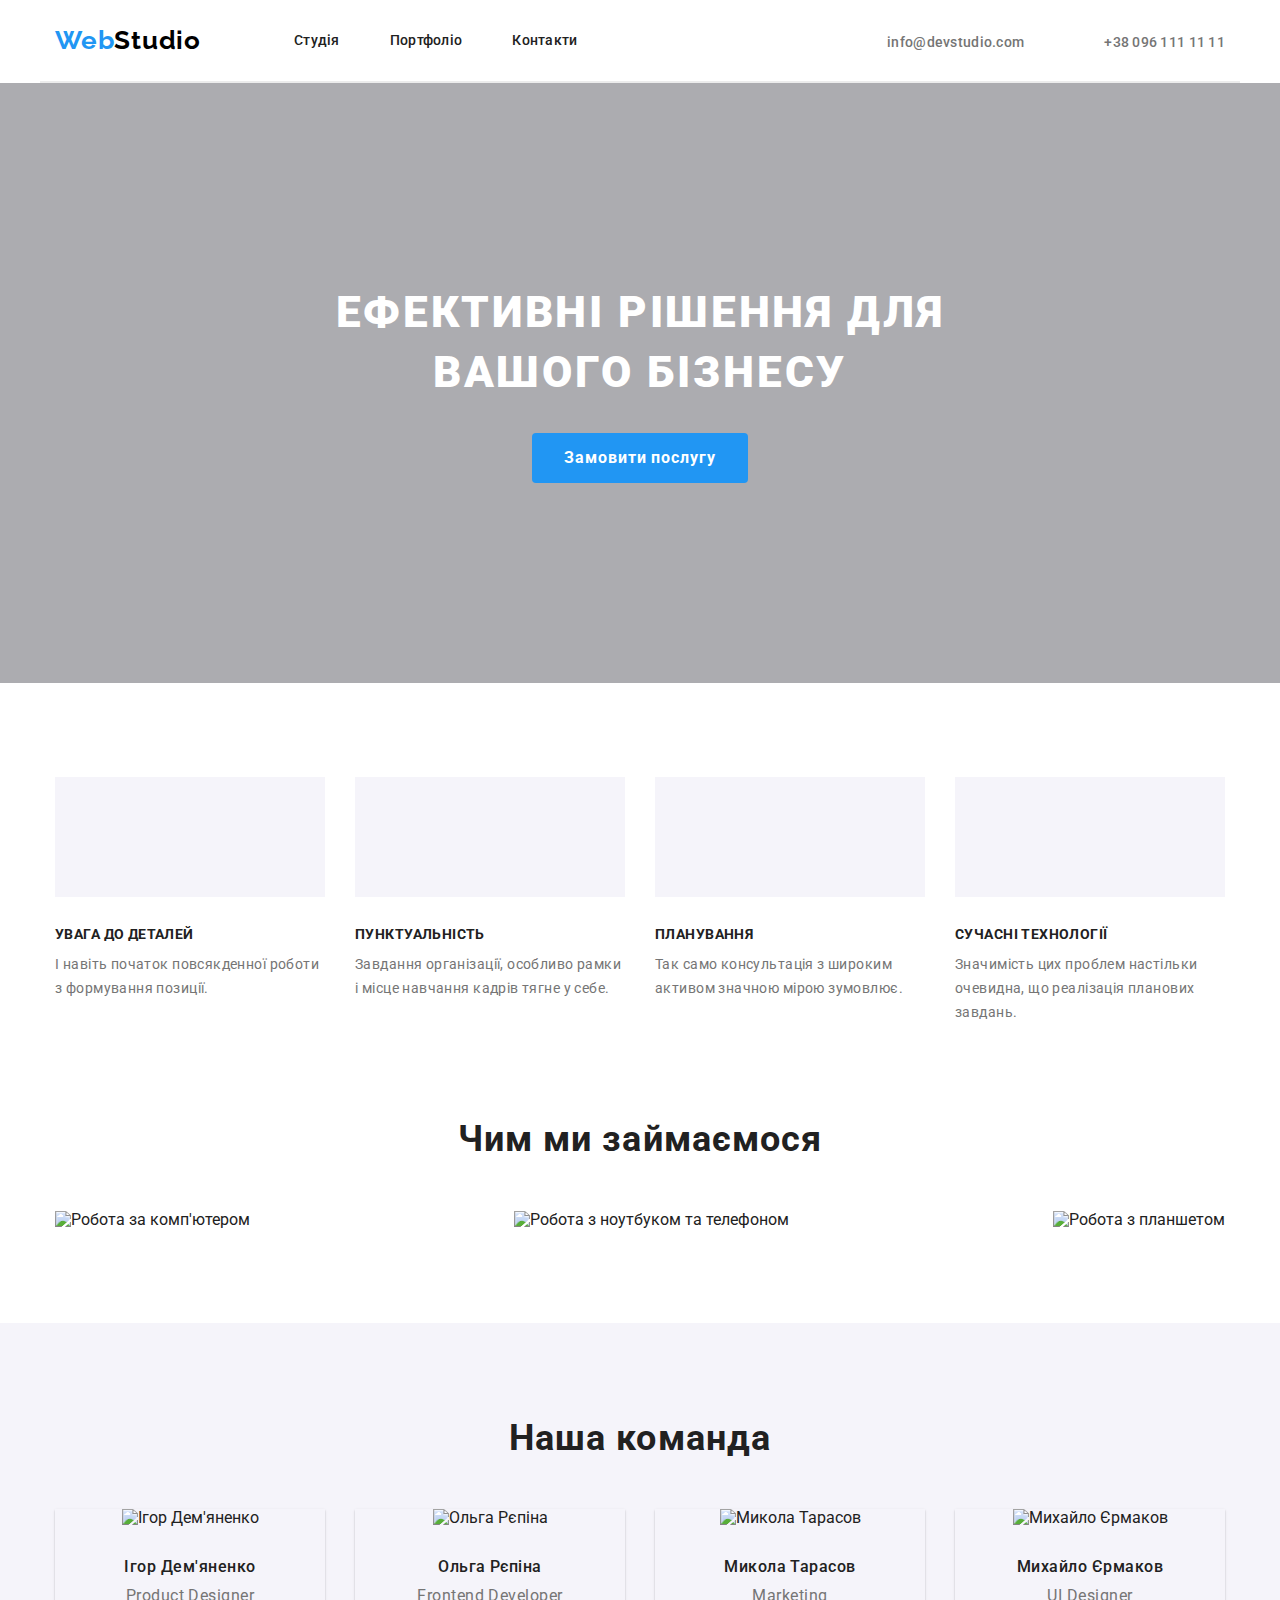
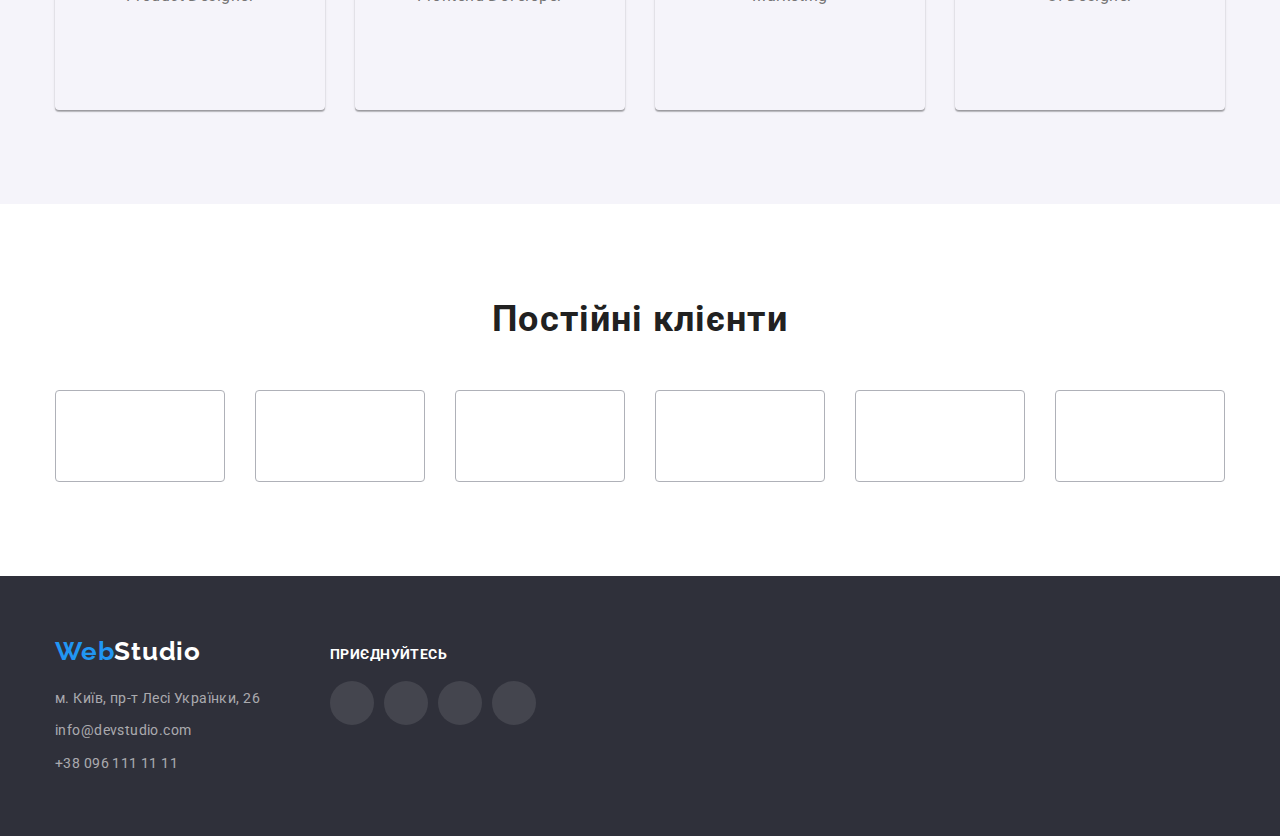
==== index.html @ 94118d5a "Робота з svg графікою" ====
<!DOCTYPE html>
<html lang="uk">
  <head>
    <meta charset="UTF-8" />
    <meta http-equiv="X-UA-Compatible" content="IE=edge" />
    <meta name="viewport" content="width=device-width, initial-scale=1.0" />
    <title>Document</title>
    <link
      href="https://fonts.googleapis.com/css2?family=Raleway:wght@700&family=Roboto:wght@400;500;700;900&display=swap"
      rel="stylesheet"
    />
    <link
      rel="stylesheet"
      href="https://cdnjs.cloudflare.com/ajax/libs/modern-normalize/1.1.0/modern-normalize.min.css"
    />
    <link rel="stylesheet" href="./css/styles.css" />
  </head>
  <body>
    <header class="header">
      <div class="container main-nav">

        <!-- Назва компанії.Перехід на головну сторінку сайту -->
        <a href="./index.html" class="logo">Web<span class="black">Studio</span></a>

        <!-- Перехід на інші сторінки сайту -->
        <nav class="site-nav">
          <ul class="navigation">
            <li class="page"><a href="#" class="link">Студія</a></li>
            <li class="page"><a href="./portfolio.html" class="link">Портфоліо</a></li>
            <li class="page"><a href="#" class="link">Контакти</a></li>
          </ul>
        </nav>

        <!-- Перехід на сторінки сайту з формою для листування та з'єднання скайпом -->
        <ul class="contact">
          <li class="data">
            <a href="mailto:info@devstudio.com" class="contact-link">
              <svg class="icon" width="16" height="12"><use href="./images/icons2.svg#icon-envelope"></use></svg>info@devstudio.com</a>
          </li>
          <li class="data">
            <a href="tel:+380961111111" class="contact-link">
            <svg class="icon" width="10" height="16"><use href="./images/icons2.svg#icon-smartphone"></use></svg>+38 096 111 11 11</a>
          </li>
        </ul>
      </div>
    </header>

    <!-- Унікальний контент сторінки -->
    <main>
      <!-- Банер-->
      <section class="section banner">
        <div class="container">
          <h1 class="banner-text">
            Ефективні рішення для <br />
            вашого бізнесу
          </h1>
          <!-- Форма замовлення на сторінці без переходу на іншу-->
          <button type="button" class="order">Замовити послугу</button>
        </div>
      </section>
      
      <!--Переваги.Заголовок не відображається -->
      <section class="section">
        <div class="container">
          <h2 class="block-title">Переваги</h2>
          <ul class="list">
            <li class="card">
              <div class="box">
                <svg class="icon" width="70" height="70">
                <use href="./images/icons2.svg#icon-antenna-1">

              </use></svg></div>
              <h3 class="advantage">УВАГА ДО ДЕТАЛЕЙ</h3>
              <p class="text">І навіть початок повсякденної роботи з формування позиції.</p>
            </li>
            <li class="card">
              <div class="box">
                <svg class="icon" width="70" height="70">
                <use href="./images/icons2.svg#icon-clock-1">

              </use></svg></div>
              <h3 class="advantage">ПУНКТУАЛЬНІСТЬ</h3>
              <p class="text">
                Завдання організації, особливо рамки і місце навчання кадрів тягне у себе.
              </p>
            </li>
            <li class="card">
              <div class="box">
                <svg class="icon" width="70" height="70">
                <use href="./images/icons2.svg#icon-diagram-1">

              </use></svg></div>
              <h3 class="advantage">ПЛАНУВАННЯ</h3>
              <p class="text">Так само консультація з широким активом значною мірою зумовлює.</p>
            </li>
            <li class="card">
              <div class="box">
                <svg class="icon" width="70" height="70">
                <use href="./images/icons2.svg#icon-astronaut-1">

              </use></svg></div>
              <h3 class="advantage">СУЧАСНІ ТЕХНОЛОГІЇ</h3>
              <p class="text">
                Значимість цих проблем настільки очевидна, що реалізація планових завдань.
              </p>
            </li>
          </ul>
                    <!--Сфера діяльності-->
          <h2 class="text-title">Чим ми займаємося</h2>
          <ul class="proces">
            <li class="photo">
              <img src="./images/imga.jpg" alt="Робота за комп'ютером" width="370" height="294" />
            </li>
            <li class="photo">
              <img
                src="./images/imgb.jpg"
                alt="Робота з ноутбуком та телефоном"
                width="370"
                height="294"
              />
            </li>
            <li class="photo">
              <img src="./images/imgc.jpg" alt="Робота з планшетом" width="370" height="294" />
            </li>
          </ul>
        </div>
      </section>

      <!-- Наша команда -->
            <section class="section team-board">
        <div class="container">
          <h2 class="text-title">Наша команда</h2>
          <ul class="team-card">
            <li class="file">
              <img
                class="team-photo"
                src="./images/imgd.jpg"
                alt="Ігор Дем'яненко"
                width="270"
                height="260"
              />
              <h3 class="name">Ігор Дем'яненко</h3>
              <p class="career" lang="en">Product Designer</p>
              <ul class="social">
                <li><a class="item-link" href="#" target="_blank" rel="noopener noreferrer"><svg class="link" width="20" height="20"><use href="./images/icons2.svg#icon-instagram"></use>

                </svg> </a></li>
                <li><a class="item-link" href="#" target="_blank" rel="noopener noreferrer"><svg class="link" width="20" height="20"><use href="./images/icons2.svg#icon-twitter"></use>

                </svg> </a></li>
                <li><a class="item-link" href="#" target="_blank" rel="noopener noreferrer"><svg class="link" width="20" height="20"><use href="./images/icons2.svg#icon-facebook"></use>

                </svg> </a></li>
                <li><a class="item-link" href="#" target="_blank" rel="noopener noreferrer"><svg class="link" width="20" height="20"><use href="./images/icons2.svg#icon-linkedin-1"></use>

                </svg> </a></li>
              </ul>
            </li>

            <li class="file">
              <img
                class="team-photo"
                src="./images/imge.jpg"
                alt="Ольга Рєпіна"
                width="270"
                height="260"
              />
              <h3 class="name">Ольга Рєпіна</h3>
              <p class="career" lang="en">Frontend Developer</p>
              <ul class="social">
                <li><a class="item-link" href="#" target="_blank" rel="noopener noreferrer"><svg class="link" width="20" height="20"><use href="./images/icons2.svg#icon-instagram"></use>

                </svg> </a></li>
                <li><a class="item-link" href="#" target="_blank" rel="noopener noreferrer"><svg class="link" width="20" height="20"><use href="./images/icons2.svg#icon-twitter"></use>

                </svg> </a></li>
                <li><a class="item-link" href="#" target="_blank" rel="noopener noreferrer"><svg class="link" width="20" height="20"><use href="./images/icons2.svg#icon-facebook"></use>

                </svg> </a></li>
                <li><a class="item-link" href="#" target="_blank" rel="noopener noreferrer"><svg class="link" width="20" height="20"><use href="./images/icons2.svg#icon-linkedin-1"></use>

                </svg> </a></li>
              </ul>
            </li>

            <li class="file">
              <img
                class="team-photo"
                src="./images/imgf.jpg"
                alt="Микола Тарасов"
                width="270"
                height="260"
              />
              <h3 class="name">Микола Тарасов</h3>
              <p class="career" lang="en">Marketing</p>
              <ul class="social">
                <li><a class="item-link" href="#" target="_blank" rel="noopener noreferrer"><svg class="link" width="20" height="20"><use href="./images/icons2.svg#icon-instagram"></use>

                </svg> </a></li>
                <li><a class="item-link" href="#" target="_blank" rel="noopener noreferrer"><svg class="link" width="20" height="20"><use href="./images/icons2.svg#icon-twitter"></use>

                </svg> </a></li>
                <li><a class="item-link" href="#" target="_blank" rel="noopener noreferrer"><svg class="link" width="20" height="20"><use href="./images/icons2.svg#icon-facebook"></use>

                </svg> </a></li>
                <li><a class="item-link" href="#" target="_blank" rel="noopener noreferrer"><svg class="link" width="20" height="20"><use href="./images/icons2.svg#icon-linkedin-1"></use>

                </svg> </a></li>
              </ul>
            </li>

            <li class="file">
              <img
                class="team-photo"
                src="./images/imgj.jpg"
                alt="Михайло Єрмаков"
                width="270"
                height="260"
              />
              <h3 class="name">Михайло Єрмаков</h3>
              <p class="career" lang="en">UI Designer</p>
              <ul class="social">
                <li><a class="item-link" href="#" target="_blank" rel="noopener noreferrer"><svg class="link" width="20" height="20"><use href="./images/icons2.svg#icon-instagram"></use>

                </svg> </a></li>
                <li><a class="item-link" href="#" target="_blank" rel="noopener noreferrer"><svg class="link" width="20" height="20"><use href="./images/icons2.svg#icon-twitter"></use>

                </svg> </a></li>
                <li><a class="item-link" href="#" target="_blank" rel="noopener noreferrer"><svg class="link" width="20" height="20"><use href="./images/icons2.svg#icon-facebook"></use>

                </svg> </a></li>
                <li><a class="item-link" href="#" target="_blank" rel="noopener noreferrer"><svg class="link" width="20" height="20"><use href="./images/icons2.svg#icon-linkedin-1"></use>

                </svg> </a></li>
              </ul>
            </li>
          </ul>
        </div>
      </section>

        
          <!-- Логотипи компаній постійних клієнтів -->
          <section class="section">
            <div class="container">
          <h2 class="text-title">Постійні клієнти</h2>
          <ul class="clients">
            <li><a class="logo-link" href="#"><svg class="" width="106" height="60"><use href="./images/icons2.svg#icon-group-1"></use></svg></a></li>
            <li><a class="logo-link" href="#"><svg class="" width="106" height="60"><use href="./images/icons2.svg#icon-group-2"></use></svg></a></li>
            <li><a class="logo-link" href="#"><svg class="" width="106" height="60"><use href="./images/icons2.svg#icon-group-3"></use></svg></a></li>
            <li><a class="logo-link" href="#"><svg class="" width="106" height="60"><use href="./images/icons2.svg#icon-group-4"></use></svg></a></li>
            <li><a class="logo-link" href="#"><svg class="" width="106" height="60"><use href="./images/icons2.svg#icon-group-5"></use></svg></a></li>
            <li><a class="logo-link" href="#"><svg class="" width="106" height="60"><use href="./images/icons2.svg#icon-group-6"></use></svg></a></li>
          </ul>
        </div>
      </section>
      
          </main>

    <!-- Контакти -->
    <footer class="footer">
      <div class="container info">
        <div class="box-v2">
        <a href="./index.html" class="logo">Web<span class="white">Studio</span></a>
        <address>
          <ul class="address">
            <li class="point">
              <a
                href="https://www.google.com/maps/d/viewer?mid=10uSM3H-mIU3GznYo2szRIEphczw&hl=en_US&ll=50.42732700000001%2C30.538092&z=17"
                target="_blank"
                rel="noopener noreferrer"
                class="link-contacts"
                >м. Київ, пр-т Лесі Українки, 26</a
              >
            </li>
            <li class="point">
              <a href="mailto:info@devstudio.com " class="link-contacts">info@devstudio.com</a>
            </li>
            <li class="point">
              <a href="tel:+380961111111" class="link-contacts">+38 096 111 11 11</a>
                         </li>
          </ul>
        </address>
      </div>
        <div class="box-v3">
          <h4 class="social-text">приєднуйтесь</h4>
          <ul class="social-footer">
            <li><a class="item-link" href="#" target="_blank" rel="noopener noreferrer"><svg class="link" width="20" height="20"><use href="./images/icons2.svg#icon-instagram"></use>

            </svg> </a></li>
            <li><a class="item-link" href="#" target="_blank" rel="noopener noreferrer"><svg class="link" width="20" height="20"><use href="./images/icons2.svg#icon-twitter"></use>

            </svg> </a></li>
            <li><a class="item-link" href="#" target="_blank" rel="noopener noreferrer"><svg class="link" width="20" height="20"><use href="./images/icons2.svg#icon-facebook"></use>

            </svg> </a></li>
            <li><a class="item-link" href="#" target="_blank" rel="noopener noreferrer"><svg class="link" width="20" height="20"><use href="./images/icons2.svg#icon-linkedin-1"></use>

            </svg> </a></li>
          </ul>
        </div>
      </div>
    </footer>
  </body>
</html>
---- css/styles.css ----
:root {
  --primary-text-color: #212121;
  --secondary-text-color: #757575;
  --white-text-color: #ffffff;
  --accent-text-color: #2196f3;
  --main-background-color: #ffffff;
  --dark-background-color: #2f303a;
  --secondary-background-color: #f5f4fa;
  --borde-line-color: #ececec;
  --icon-color: #757575;
}
body {
  margin: 0 auto;
  color: var(--primary-text-color);
  background-color: var(--main-background-color);
  font-family: Roboto, sans-serif;
}
ul {
  list-style-type: none;
}
a {
  text-decoration: none;
}
h1,
h2,
h3,
ul,
p {
  margin: 0;
  padding: 0;
}
.section {
  padding-top: 94px;
  padding-bottom: 94px;
}
.container {
  max-width: 1200px;
  width: 100%;
  padding-right: 15px;
  padding-left: 15px;
  margin: 0 auto;
}
/*Header*/
.header {
  background-color: var(--main-background-color);
}
.main-nav {
  display: flex;
  align-items: center;
  border-bottom: 2px solid var(--borde-line-color);
}
/* Logo */
.logo {
  font-family: 'Raleway';
  font-style: normal;
  font-weight: 700;
  font-size: 26px;
  line-height: 1.19;
  letter-spacing: 0.03em;
  text-decoration: none;
  color: var(--accent-text-color);
}
.main-nav .logo {
  padding: 25px 93px 25px 0;
}
.logo .black {
  color: #000000;
}
/* Site-nav */
.navigation {
  display: flex;
  justify-content: center;
}
.navigation .link {
  font-weight: 500;
  font-size: 14px;
  line-height: 1.14;
  letter-spacing: 0.02em;
  color: var(--primary-text-color);
}
.contact .contact-link {
  font-weight: 500;
  font-size: 14px;
  line-height: 1.14;
  letter-spacing: 0.02em;
  color: var(--secondary-text-color);
}
.navigation .page:not(:last-child),
.contact .data:not(:last-child) {
  margin-right: 50px;
}
.site-nav .link:hover,
.site-nav .link:focus,
.contact-link:hover,
.contact-link:focus {
  color: var(--accent-text-color);
}
/*  Перехід на сторінки сайту з формою для листування та з'єднання скайпом*/
.contact {
  display: flex;
  margin-left: auto;
  justify-content: center;
  align-items: center;
}
.contact-link {
  display: flex;
  align-items: flex-end;
}
.data .icon {
  margin: 0;
  width: 20px;
  height: 20px;
  margin-right: 10px;
  fill: var(--icon-color);
}
.data .icon:hover,
.data .icon:focus {
  fill: var(--accent-text-color);
}
/* Банер */
.banner {
  padding: 200px 0px;
  align-content: center;
  background-color: var(--dark-background-color);
  background-image: url(../images/overlay.jpg);
  background-color: rgba(47, 48, 58, 0.4);
  background-image: linear-gradient(to right, rgba(255, 0, 0, 0, 5), rgba(0, 0, 255, 0, 5));
}
.banner-text {
  margin-bottom: 30px;
  color: var(--white-text-color);
  font-weight: 900;
  font-size: 44px;
  line-height: 1.36;
  text-align: center;
  letter-spacing: 0.06em;
  text-transform: uppercase;
}
/* Кнопка замовлення */
.banner .order {
  justify-content: center;
  border-radius: 4px;
  width: 216px;
  margin: 0 auto;
  padding: 10px 0;
  display: block;
  text-align: center;
  font-weight: 700;
  font-size: 16px;
  line-height: 1.88;
  letter-spacing: 0.06em;
  border: none;
  color: var(--white-text-color);
  background-color: var(--accent-text-color);
  /* box-shadow: 0px 4px 4px rgba(0, 0, 0, 0.15); */
}

/* Секція переваг */

/* Ховаємо заголовок */
.block-title {
  display: none;
}
/* Для зоголовків одного типу сторінки */
.text-title {
  margin-bottom: 50px;
  color: var(--primary-text-color);
  font-weight: 700;
  font-size: 36px;
  line-height: 1.17;
  text-align: center;
  letter-spacing: 0.03em;
}
.proces {
  display: flex;
  justify-content: space-between;
}
.list {
  display: flex;
  justify-content: space-between;
  margin-bottom: 94px;
}
.list .card {
  min-width: 270px;
  margin-right: 30px;
  text-align: start;
}
.list .card:last-child {
  margin-right: 0;
}
.proces .photo {
  margin-right: 30px;
}
.proces .photo:last-child {
  margin-right: 0;
}
.card .box {
  display: flex;
  width: 270px;
  height: 120px;
  margin-bottom: 30px;
  background-color: var(--secondary-background-color);
  background-size: contain;
  justify-content: center;
  align-items: center;
}
.advantage {
  margin-top: 0;
  margin-bottom: 10px;
  color: var(--primary-text-color);
  font-weight: 700;
  font-size: 14px;
  line-height: 1.14;
  letter-spacing: 0.03em;
}
.text {
  margin-top: 0;
  font-size: 14px;
  line-height: 1.71;
  letter-spacing: 0.03em;
  color: var(--secondary-text-color);
}
/* Секція команди */
.team-board {
  background-color: var(--secondary-background-color);
}
.team-card {
  display: flex;
  justify-content: space-between;
  gap: 30px;
}
.team-card .file {
  max-width: 270px;
  text-align: center;
  box-shadow: 0px 1px 3px rgba(0, 0, 0, 0.12), 0px 1px 1px rgba(0, 0, 0, 0.14),
    0px 2px 1px rgba(0, 0, 0, 0.2);
  border-radius: 0px 0px 4px 4px;
}
.name {
  margin-bottom: 10px;
  color: var(--primary-text-color);
  font-weight: 500;
  font-size: 16px;
  line-height: 1.19;
  letter-spacing: 0.03em;
}
.career {
  margin-top: 0;
  margin-bottom: 30px;
  color: var(--secondary-text-color);
  font-weight: 400;
  font-size: 16px;
  line-height: 1.19;
  letter-spacing: 0.03em;
}
.team-photo {
  margin-bottom: 30px;
}
/* Іконки-посилання соціальних мереж */
.social {
  display: flex;
  justify-content: center;
  align-items: center;
  margin-right: 32px;
  margin-bottom: 30px;
  margin-left: 32px;
  width: 206px;
  height: 44px;
  gap: 10px;
}
.social .item-link {
  display: flex;
  align-items: center;
  justify-content: center;
  width: 44px;
  height: 44px;
  border-radius: 50%;
  fill: var(--icon-color);
}
.social .item-link:hover,
.social .item-link:focus {
  fill: var(--main-background-color);
  background-color: var(--accent-text-color);
}
/* Логотипи компаній постійних клієнтів  */
.clients {
  display: flex;
  justify-content: space-between;
  gap: 30px;
  flex-wrap: wrap;
}
.clients .logo-link {
  display: flex;
  align-items: center;
  justify-content: center;
  width: 170px;
  height: 92px;
  left: 1015px;
  top: 2490px;
  fill: var(--icon-color);
  border: 1px solid #afb1b8;
  border-radius: 4px;
}
.clients .logo-link:hover,
.clients .logo-link:focus {
  fill: var(--accent-text-color);
}

/* Сторінка Портфоліо */
/* Ховаємо заголовок */
.block {
  display: none;
}
/* Блок сортувальних кнопок */
.btn {
  display: flex;
  justify-content: center;
}
.btn .sort {
  margin-right: 8px;
}
.btn .sort:last-child {
  margin-right: 0px;
}
.btn button {
  padding: 6px 22px;
  border-radius: 4px;
  border-style: none;
  margin-right: 8px;
  margin-bottom: 50px;
  font-weight: 500;
  font-size: 16px;
  line-height: 1.63;
  letter-spacing: 0.03em;
  border: none;
  color: var(--title-text-color);
  background-color: var(--secondary-background-color);
}
.btn button:hover,
.btn button:focus {
  color: var(--white-text-color);
  background-color: var(--accent-text-color);
}
/* Реалізовані проекти компанії */
.projects {
  display: flex;
  flex-wrap: wrap;
  justify-content: center;
}
.projects .example {
  width: 370px;
  margin-right: 30px;
  margin-bottom: 30px;
  text-align: left;
  background: var(--main-background-color);
  border: 1px solid #eeeeee;
}
.projects .example:hover {
  box-shadow: 0px 1px 1px rgba(0, 0, 0, 0.12), 0px 4px 4px rgba(0, 0, 0, 0.06),
    1px 4px 6px rgba(0, 0, 0, 0.16);
}
.projects .example:nth-child(3n) {
  margin-right: 0px;
}
.projects .example:nth-last-child(-n + 3) {
  margin-bottom: 0px;
}
.projects-title {
  margin-top: 0;
  margin-bottom: 4px;
  padding-left: 24px;
  color: var(--primary-text-color);
  font-weight: 700;
  font-size: 18px;
  line-height: 2;
  letter-spacing: 0.06em;
}
.projects-text {
  margin-bottom: 20px;
  padding-left: 24px;
  font-size: 16px;
  line-height: 1.88;
  letter-spacing: 0.03em;
  color: var(--secondary-text-color);
}
.projects .link:hover,
.projects .link:focus {
  color: var(--accent-text-color);
}

/* Footer */
.footer {
  display: flex;
  align-items: center;
  margin-right: auto;
  padding-top: 60px;
  padding-bottom: 60px;
  background-color: var(--dark-background-color);
}
.footer .info {
  display: flex;
  margin-right: auto;
  gap: 70px;
}
.footer .logo {
  display: block;
  margin-bottom: 20px;
}
.white {
  color: var(--white-text-color);
}
.address .point {
  margin-bottom: 9px;
}
.address .point:last-child {
  margin-bottom: 0px;
}
.link-contacts {
  display: block;
  font-size: 14px;
  line-height: 1.71;
  letter-spacing: 0.03em;
  text-decoration: none;
  font-style: normal;
  color: rgba(255, 255, 255, 0.6);
}
.adress .link:hover,
.adress .link:focus,
.link-contacts:hover,
.link-contacts:focus {
  color: var(--accent-text-color);
}

.box-v3 {
  display: block;
  padding-top: 11px;
}
.social-footer {
  display: flex;
  justify-content: center;
  align-items: flex-end;
  gap: 10px;
}
.social-text {
  margin-top: 0;
  margin-right: 0;
  /* margin-bottom: ; */
  font-weight: 700;
  font-size: 14px;
  line-height: 1.14;
  letter-spacing: 0.03em;
  text-transform: uppercase;
  color: var(--main-background-color);
}
.social-footer .item-link {
  display: flex;
  align-items: center;
  justify-content: center;
  width: 44px;
  height: 44px;
  border-radius: 50%;
  fill: var(--white-text-color);
  background: rgba(255, 255, 255, 0.1);
}
.social-footer .item-link:hover,
.social-footer .item-link:focus {
  fill: var(--main-background-color);
  background-color: var(--accent-text-color);
}

/* Кольорова гама */
/*Основний колір тексту #212121*/
/*Вторинний колір тексту #757575 */
/*Cвітлий колір тексту #FFFFFF */
/* Колір лого #2196F3,#000000*/
/* Колір кнопок #F5F4FA/
/* Колір акценту #2196F3 /
/* Колір сторінки #FFFFFF*/
/* Колір банеру та футеру #2F303A/
/* Колір секції команди #F5F4FA;/
/* Колір контактів футеру rgba(255, 255, 255, 0.6); */
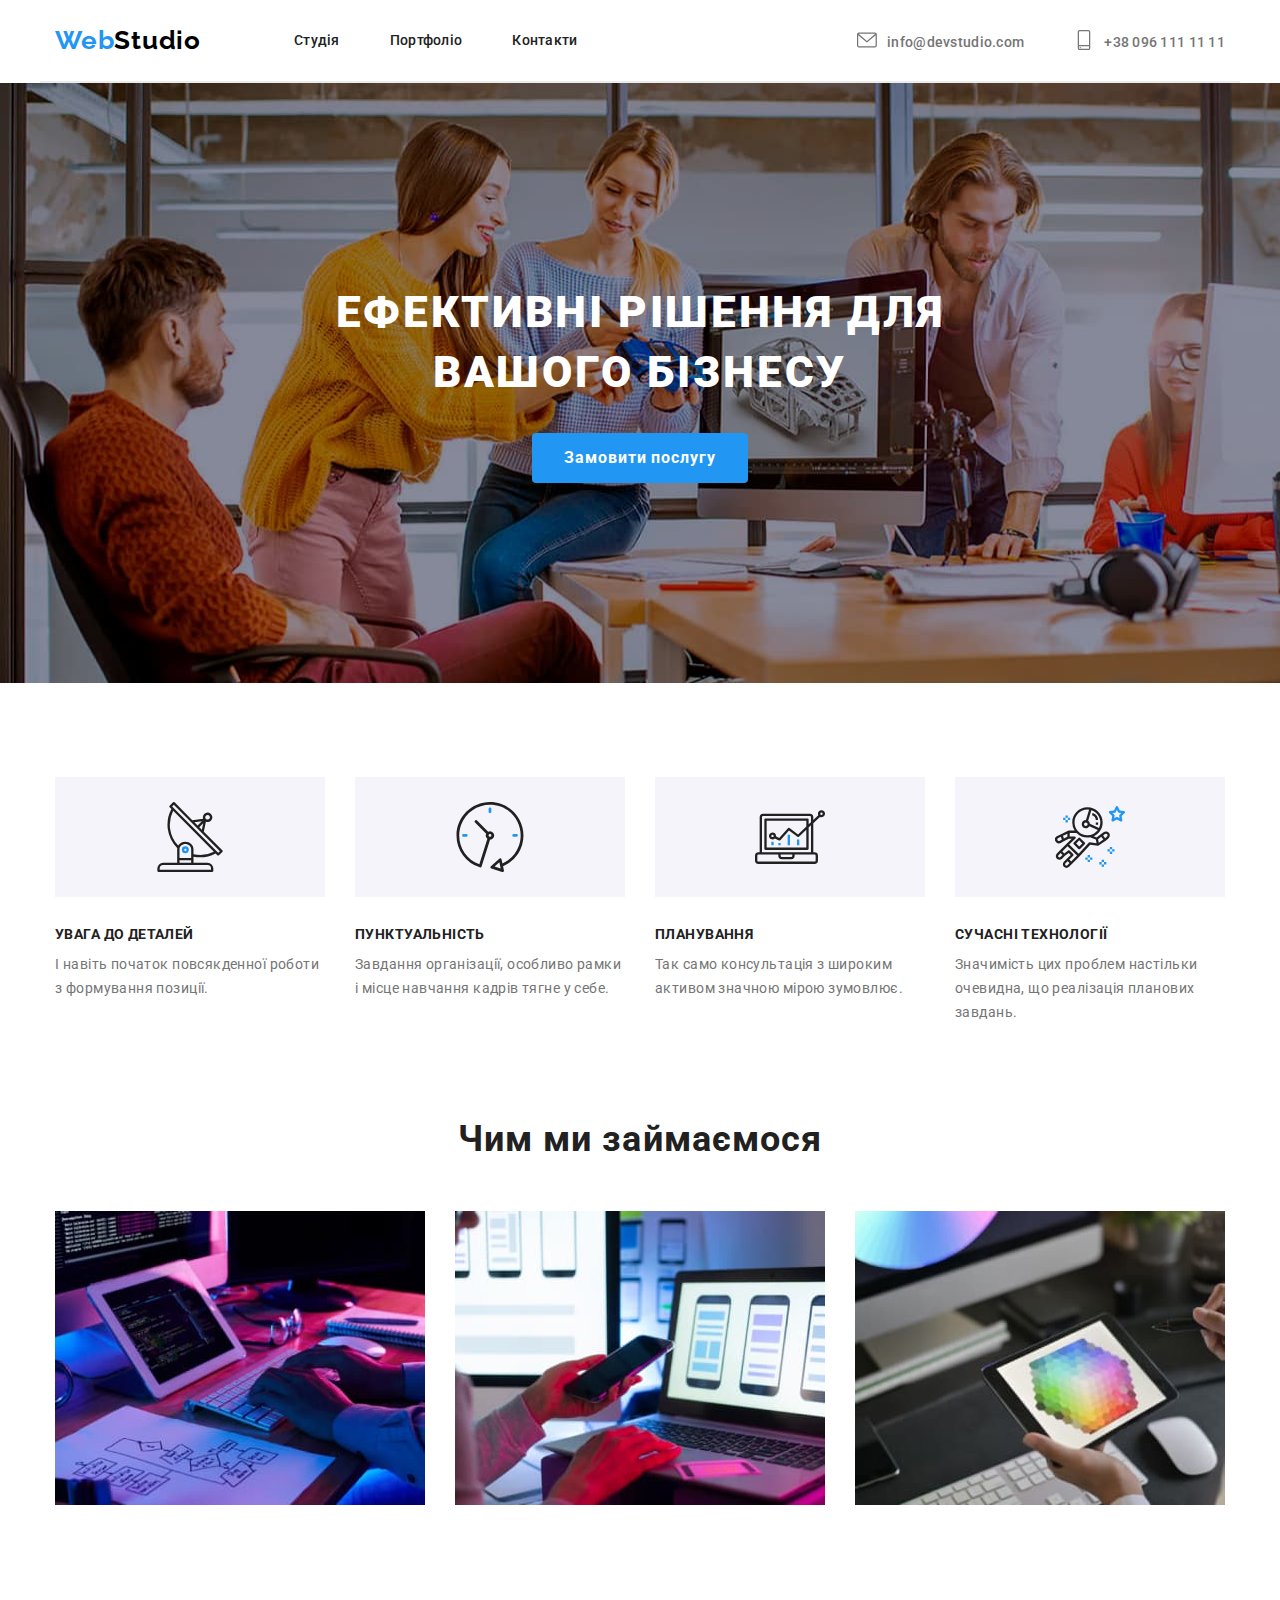
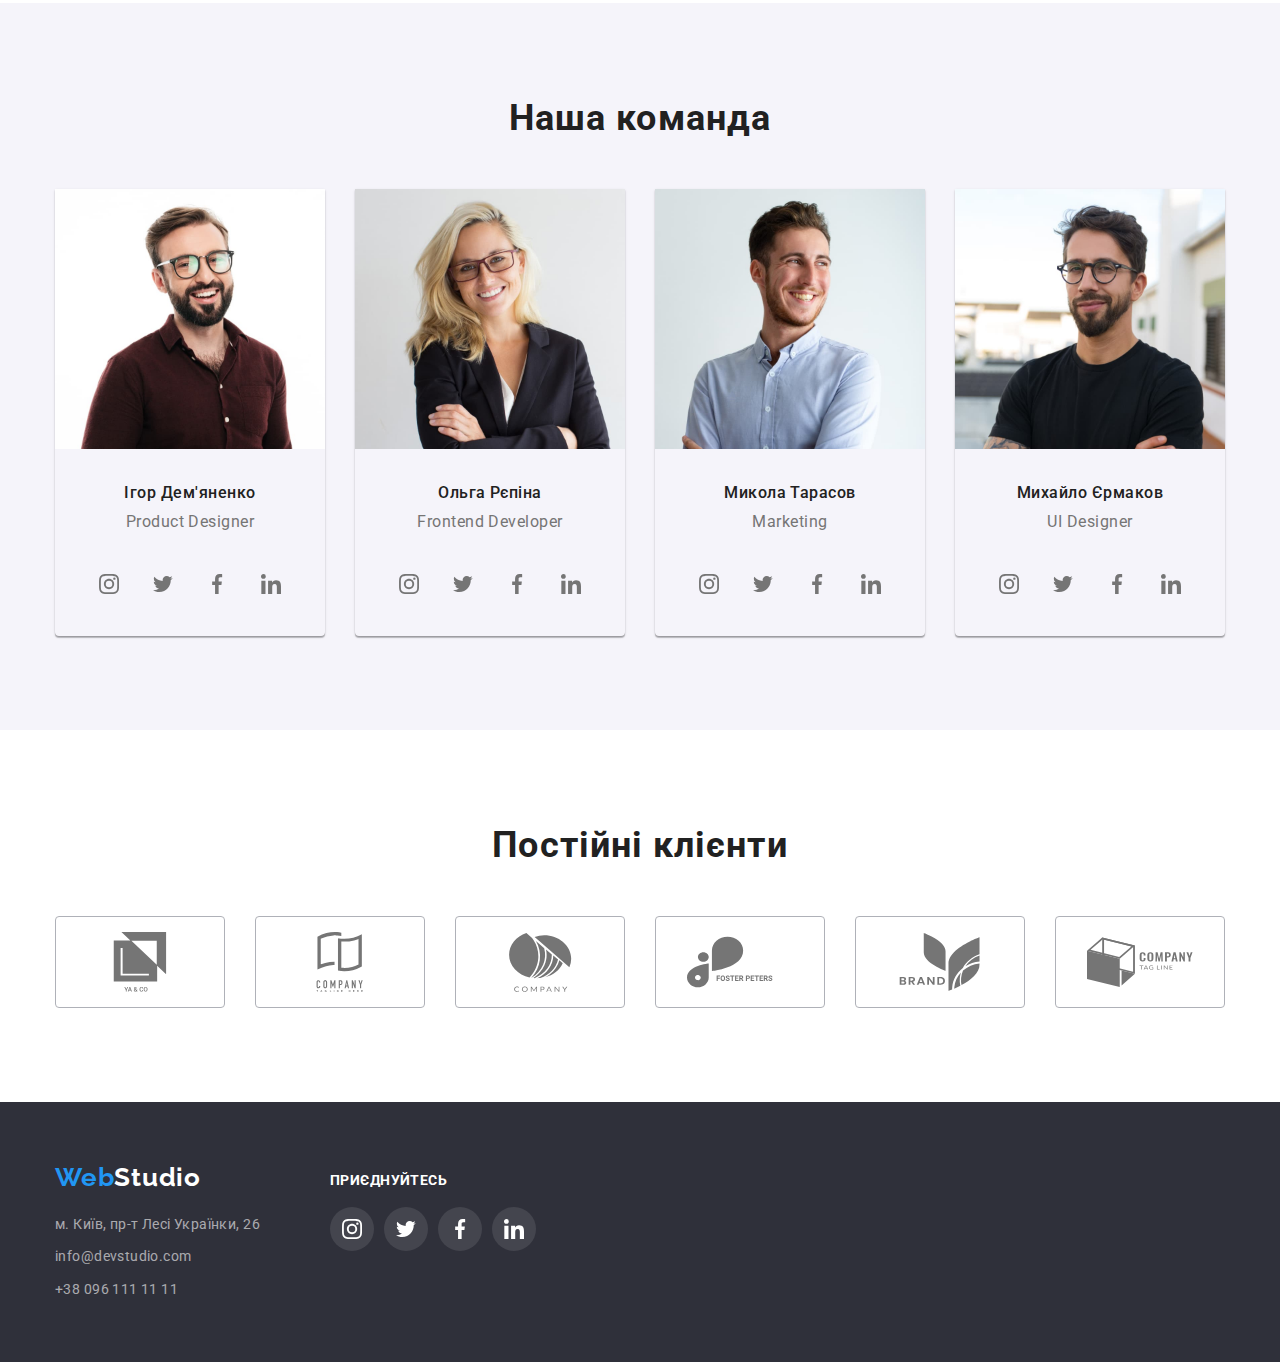
==== commit 6245df3f: "Закінчення проекту" ====
--- a/index.html
+++ b/index.html
@@ -18,10 +18,8 @@
   <body>
     <header class="header">
       <div class="container main-nav">
-
         <!-- Назва компанії.Перехід на головну сторінку сайту -->
         <a href="./index.html" class="logo">Web<span class="black">Studio</span></a>
-
         <!-- Перехід на інші сторінки сайту -->
         <nav class="site-nav">
           <ul class="navigation">
@@ -30,7 +28,6 @@
             <li class="page"><a href="#" class="link">Контакти</a></li>
           </ul>
         </nav>
-
         <!-- Перехід на сторінки сайту з формою для листування та з'єднання скайпом -->
         <ul class="contact">
           <li class="data">
@@ -141,6 +138,7 @@
               />
               <h3 class="name">Ігор Дем'яненко</h3>
               <p class="career" lang="en">Product Designer</p>
+              <!-- Посилання на соціальні мережи -->
               <ul class="social">
                 <li><a class="item-link" href="#" target="_blank" rel="noopener noreferrer"><svg class="link" width="20" height="20"><use href="./images/icons2.svg#icon-instagram"></use>
 
@@ -167,6 +165,7 @@
               />
               <h3 class="name">Ольга Рєпіна</h3>
               <p class="career" lang="en">Frontend Developer</p>
+              <!-- Посилання на соціальні мережи -->
               <ul class="social">
                 <li><a class="item-link" href="#" target="_blank" rel="noopener noreferrer"><svg class="link" width="20" height="20"><use href="./images/icons2.svg#icon-instagram"></use>
 
@@ -193,6 +192,7 @@
               />
               <h3 class="name">Микола Тарасов</h3>
               <p class="career" lang="en">Marketing</p>
+              <!-- Посилання на соціальні мережи -->
               <ul class="social">
                 <li><a class="item-link" href="#" target="_blank" rel="noopener noreferrer"><svg class="link" width="20" height="20"><use href="./images/icons2.svg#icon-instagram"></use>
 
@@ -219,6 +219,7 @@
               />
               <h3 class="name">Михайло Єрмаков</h3>
               <p class="career" lang="en">UI Designer</p>
+              <!-- Посилання на соціальні мережи -->
               <ul class="social">
                 <li><a class="item-link" href="#" target="_blank" rel="noopener noreferrer"><svg class="link" width="20" height="20"><use href="./images/icons2.svg#icon-instagram"></use>
 
@@ -238,8 +239,7 @@
         </div>
       </section>
 
-        
-          <!-- Логотипи компаній постійних клієнтів -->
+                  <!-- Логотипи компаній постійних клієнтів -->
           <section class="section">
             <div class="container">
           <h2 class="text-title">Постійні клієнти</h2>
@@ -283,6 +283,7 @@
       </div>
         <div class="box-v3">
           <h4 class="social-text">приєднуйтесь</h4>
+          <!-- Посилання на соціальні мережи -->
           <ul class="social-footer">
             <li><a class="item-link" href="#" target="_blank" rel="noopener noreferrer"><svg class="link" width="20" height="20"><use href="./images/icons2.svg#icon-instagram"></use>
 
--- a/css/styles.css
+++ b/css/styles.css
@@ -124,7 +124,7 @@
   background-color: var(--dark-background-color);
   background-image: url(../images/overlay.jpg);
   background-color: rgba(47, 48, 58, 0.4);
-  background-image: linear-gradient(to right, rgba(255, 0, 0, 0, 5), rgba(0, 0, 255, 0, 5));
+  /* background-image: linear-gradient(to right, rgba(0, 0, 255, 0.2), rgba(0, 0, 255, 0.2)); */
 }
 .banner-text {
   margin-bottom: 30px;
@@ -256,7 +256,7 @@
 .team-photo {
   margin-bottom: 30px;
 }
-/* Іконки-посилання соціальних мереж */
+/* <!-- Посилання на соціальні мережи --> */
 .social {
   display: flex;
   justify-content: center;
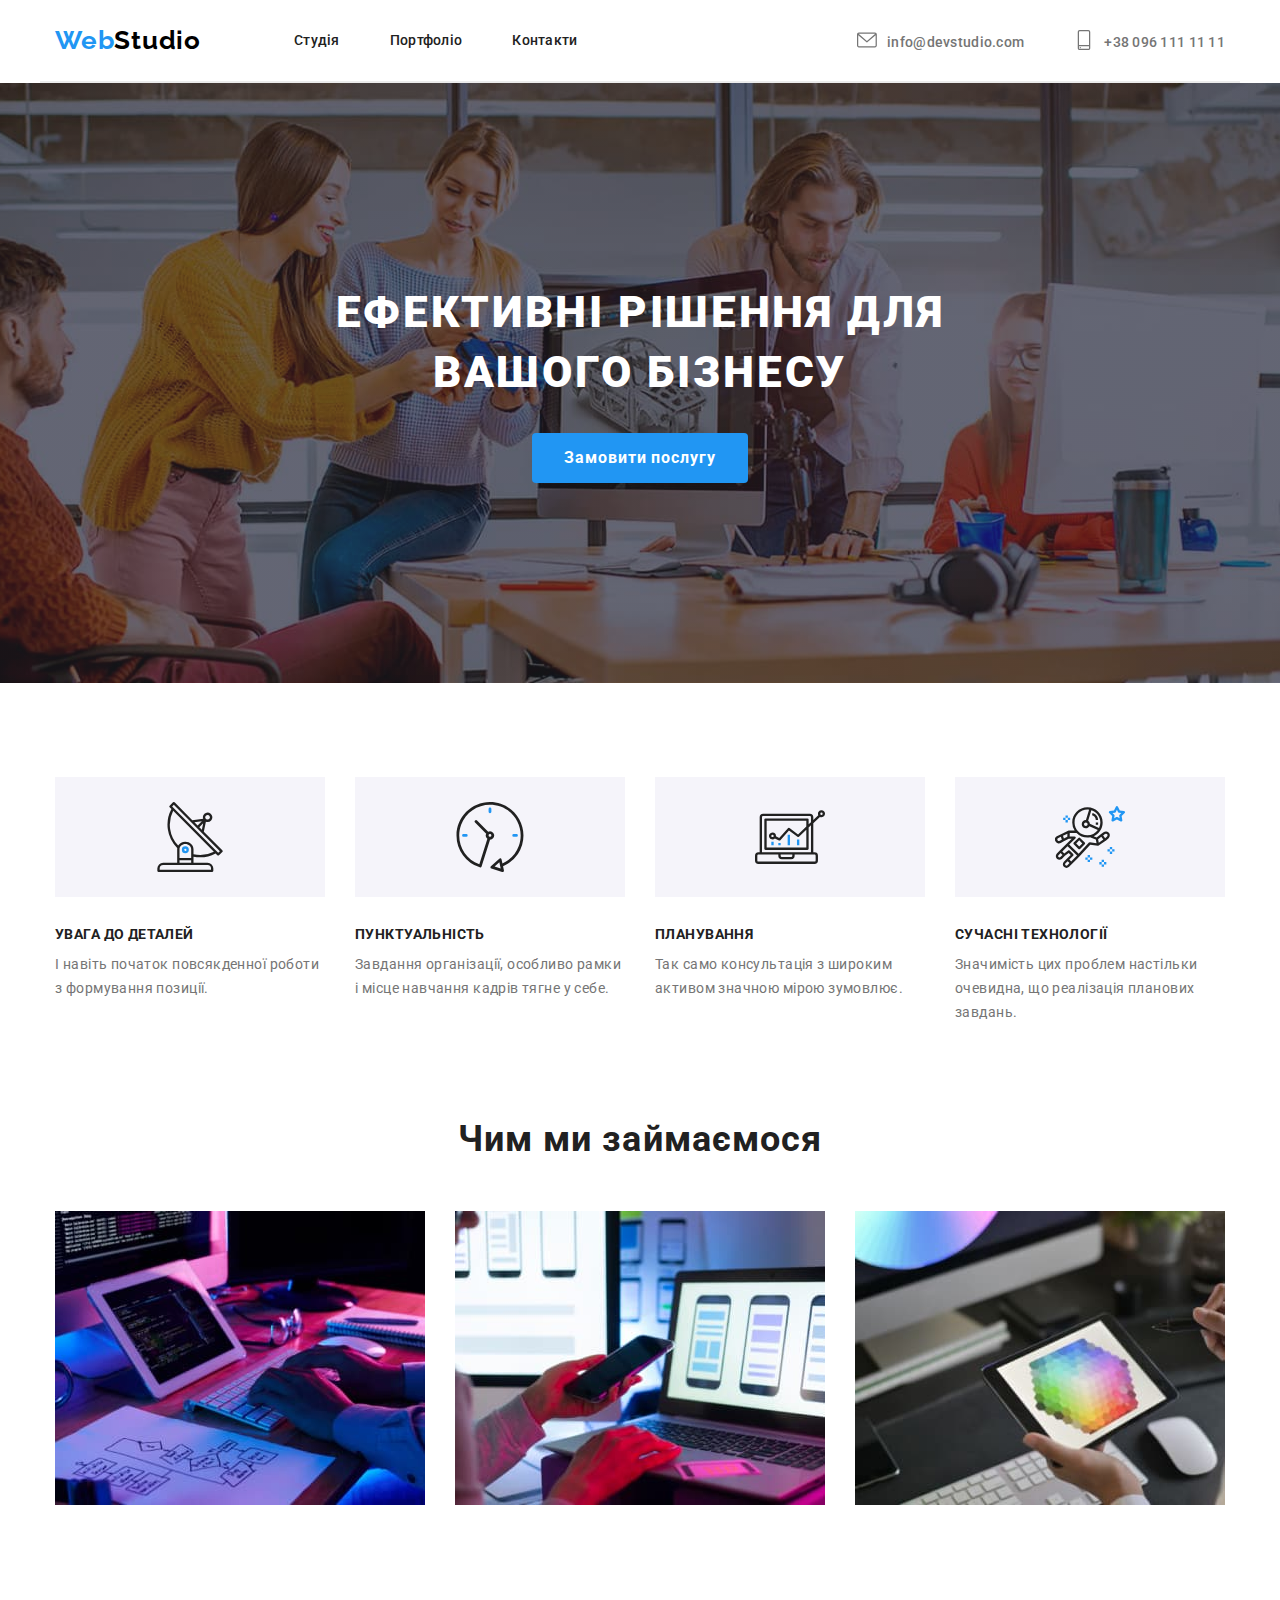
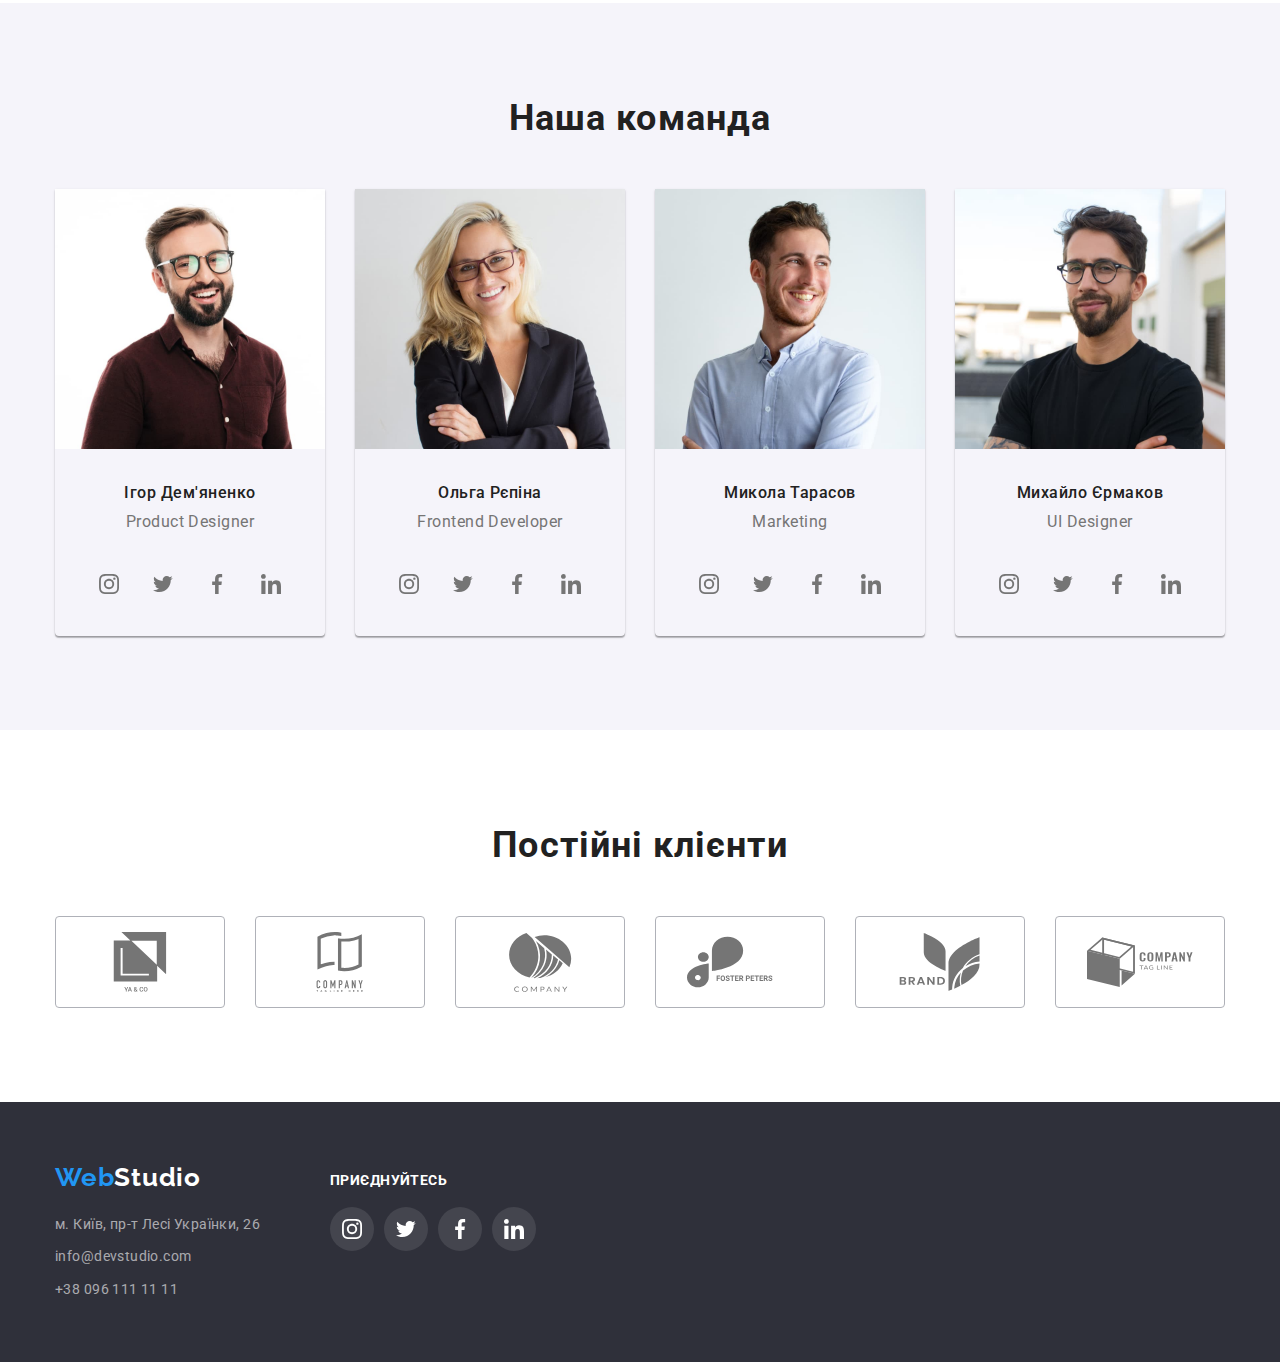
==== commit 22470296: "Доопрацювання проекту" ====
--- a/index.html
+++ b/index.html
@@ -32,11 +32,13 @@
         <ul class="contact">
           <li class="data">
             <a href="mailto:info@devstudio.com" class="contact-link">
-              <svg class="icon" width="16" height="12"><use href="./images/icons2.svg#icon-envelope"></use></svg>info@devstudio.com</a>
+              <svg class="icon" width="16" height="12">
+                <use href="./images/icons2.svg#icon-envelope"></use></svg>info@devstudio.com</a>
           </li>
           <li class="data">
             <a href="tel:+380961111111" class="contact-link">
-            <svg class="icon" width="10" height="16"><use href="./images/icons2.svg#icon-smartphone"></use></svg>+38 096 111 11 11</a>
+              <svg class="icon" width="10" height="16">
+                <use href="./images/icons2.svg#icon-smartphone"></use></svg>+38 096 111 11 11</a>
           </li>
         </ul>
       </div>
@@ -55,7 +57,7 @@
           <button type="button" class="order">Замовити послугу</button>
         </div>
       </section>
-      
+
       <!--Переваги.Заголовок не відображається -->
       <section class="section">
         <div class="container">
@@ -64,18 +66,18 @@
             <li class="card">
               <div class="box">
                 <svg class="icon" width="70" height="70">
-                <use href="./images/icons2.svg#icon-antenna-1">
-
-              </use></svg></div>
+                  <use href="./images/icons2.svg#icon-antenna-1"></use>
+                </svg>
+              </div>
               <h3 class="advantage">УВАГА ДО ДЕТАЛЕЙ</h3>
               <p class="text">І навіть початок повсякденної роботи з формування позиції.</p>
             </li>
             <li class="card">
               <div class="box">
                 <svg class="icon" width="70" height="70">
-                <use href="./images/icons2.svg#icon-clock-1">
-
-              </use></svg></div>
+                  <use href="./images/icons2.svg#icon-clock-1"></use>
+                </svg>
+              </div>
               <h3 class="advantage">ПУНКТУАЛЬНІСТЬ</h3>
               <p class="text">
                 Завдання організації, особливо рамки і місце навчання кадрів тягне у себе.
@@ -84,25 +86,25 @@
             <li class="card">
               <div class="box">
                 <svg class="icon" width="70" height="70">
-                <use href="./images/icons2.svg#icon-diagram-1">
-
-              </use></svg></div>
+                  <use href="./images/icons2.svg#icon-diagram-1"></use>
+                </svg>
+              </div>
               <h3 class="advantage">ПЛАНУВАННЯ</h3>
               <p class="text">Так само консультація з широким активом значною мірою зумовлює.</p>
             </li>
             <li class="card">
               <div class="box">
                 <svg class="icon" width="70" height="70">
-                <use href="./images/icons2.svg#icon-astronaut-1">
-
-              </use></svg></div>
+                  <use href="./images/icons2.svg#icon-astronaut-1"></use>
+                </svg>
+              </div>
               <h3 class="advantage">СУЧАСНІ ТЕХНОЛОГІЇ</h3>
               <p class="text">
                 Значимість цих проблем настільки очевидна, що реалізація планових завдань.
               </p>
             </li>
           </ul>
-                    <!--Сфера діяльності-->
+          <!--Сфера діяльності-->
           <h2 class="text-title">Чим ми займаємося</h2>
           <ul class="proces">
             <li class="photo">
@@ -124,7 +126,7 @@
       </section>
 
       <!-- Наша команда -->
-            <section class="section team-board">
+      <section class="section team-board">
         <div class="container">
           <h2 class="text-title">Наша команда</h2>
           <ul class="team-card">
@@ -140,18 +142,34 @@
               <p class="career" lang="en">Product Designer</p>
               <!-- Посилання на соціальні мережи -->
               <ul class="social">
-                <li><a class="item-link" href="#" target="_blank" rel="noopener noreferrer"><svg class="link" width="20" height="20"><use href="./images/icons2.svg#icon-instagram"></use>
-
-                </svg> </a></li>
-                <li><a class="item-link" href="#" target="_blank" rel="noopener noreferrer"><svg class="link" width="20" height="20"><use href="./images/icons2.svg#icon-twitter"></use>
-
-                </svg> </a></li>
-                <li><a class="item-link" href="#" target="_blank" rel="noopener noreferrer"><svg class="link" width="20" height="20"><use href="./images/icons2.svg#icon-facebook"></use>
-
-                </svg> </a></li>
-                <li><a class="item-link" href="#" target="_blank" rel="noopener noreferrer"><svg class="link" width="20" height="20"><use href="./images/icons2.svg#icon-linkedin-1"></use>
-
-                </svg> </a></li>
+                <li>
+                  <a class="item-link" href="#" target="_blank" rel="noopener noreferrer"
+                    ><svg class="link" width="20" height="20">
+                      <use href="./images/icons2.svg#icon-instagram"></use>
+                    </svg>
+                  </a>
+                </li>
+                <li>
+                  <a class="item-link" href="#" target="_blank" rel="noopener noreferrer"
+                    ><svg class="link" width="20" height="20">
+                      <use href="./images/icons2.svg#icon-twitter"></use>
+                    </svg>
+                  </a>
+                </li>
+                <li>
+                  <a class="item-link" href="#" target="_blank" rel="noopener noreferrer"
+                    ><svg class="link" width="20" height="20">
+                      <use href="./images/icons2.svg#icon-facebook"></use>
+                    </svg>
+                  </a>
+                </li>
+                <li>
+                  <a class="item-link" href="#" target="_blank" rel="noopener noreferrer"
+                    ><svg class="link" width="20" height="20">
+                      <use href="./images/icons2.svg#icon-linkedin-1"></use>
+                    </svg>
+                  </a>
+                </li>
               </ul>
             </li>
 
@@ -167,18 +185,34 @@
               <p class="career" lang="en">Frontend Developer</p>
               <!-- Посилання на соціальні мережи -->
               <ul class="social">
-                <li><a class="item-link" href="#" target="_blank" rel="noopener noreferrer"><svg class="link" width="20" height="20"><use href="./images/icons2.svg#icon-instagram"></use>
-
-                </svg> </a></li>
-                <li><a class="item-link" href="#" target="_blank" rel="noopener noreferrer"><svg class="link" width="20" height="20"><use href="./images/icons2.svg#icon-twitter"></use>
-
-                </svg> </a></li>
-                <li><a class="item-link" href="#" target="_blank" rel="noopener noreferrer"><svg class="link" width="20" height="20"><use href="./images/icons2.svg#icon-facebook"></use>
-
-                </svg> </a></li>
-                <li><a class="item-link" href="#" target="_blank" rel="noopener noreferrer"><svg class="link" width="20" height="20"><use href="./images/icons2.svg#icon-linkedin-1"></use>
-
-                </svg> </a></li>
+                <li>
+                  <a class="item-link" href="#" target="_blank" rel="noopener noreferrer"
+                    ><svg class="link" width="20" height="20">
+                      <use href="./images/icons2.svg#icon-instagram"></use>
+                    </svg>
+                  </a>
+                </li>
+                <li>
+                  <a class="item-link" href="#" target="_blank" rel="noopener noreferrer"
+                    ><svg class="link" width="20" height="20">
+                      <use href="./images/icons2.svg#icon-twitter"></use>
+                    </svg>
+                  </a>
+                </li>
+                <li>
+                  <a class="item-link" href="#" target="_blank" rel="noopener noreferrer"
+                    ><svg class="link" width="20" height="20">
+                      <use href="./images/icons2.svg#icon-facebook"></use>
+                    </svg>
+                  </a>
+                </li>
+                <li>
+                  <a class="item-link" href="#" target="_blank" rel="noopener noreferrer"
+                    ><svg class="link" width="20" height="20">
+                      <use href="./images/icons2.svg#icon-linkedin-1"></use>
+                    </svg>
+                  </a>
+                </li>
               </ul>
             </li>
 
@@ -194,18 +228,34 @@
               <p class="career" lang="en">Marketing</p>
               <!-- Посилання на соціальні мережи -->
               <ul class="social">
-                <li><a class="item-link" href="#" target="_blank" rel="noopener noreferrer"><svg class="link" width="20" height="20"><use href="./images/icons2.svg#icon-instagram"></use>
-
-                </svg> </a></li>
-                <li><a class="item-link" href="#" target="_blank" rel="noopener noreferrer"><svg class="link" width="20" height="20"><use href="./images/icons2.svg#icon-twitter"></use>
-
-                </svg> </a></li>
-                <li><a class="item-link" href="#" target="_blank" rel="noopener noreferrer"><svg class="link" width="20" height="20"><use href="./images/icons2.svg#icon-facebook"></use>
-
-                </svg> </a></li>
-                <li><a class="item-link" href="#" target="_blank" rel="noopener noreferrer"><svg class="link" width="20" height="20"><use href="./images/icons2.svg#icon-linkedin-1"></use>
-
-                </svg> </a></li>
+                <li>
+                  <a class="item-link" href="#" target="_blank" rel="noopener noreferrer"
+                    ><svg class="link" width="20" height="20">
+                      <use href="./images/icons2.svg#icon-instagram"></use>
+                    </svg>
+                  </a>
+                </li>
+                <li>
+                  <a class="item-link" href="#" target="_blank" rel="noopener noreferrer"
+                    ><svg class="link" width="20" height="20">
+                      <use href="./images/icons2.svg#icon-twitter"></use>
+                    </svg>
+                  </a>
+                </li>
+                <li>
+                  <a class="item-link" href="#" target="_blank" rel="noopener noreferrer"
+                    ><svg class="link" width="20" height="20">
+                      <use href="./images/icons2.svg#icon-facebook"></use>
+                    </svg>
+                  </a>
+                </li>
+                <li>
+                  <a class="item-link" href="#" target="_blank" rel="noopener noreferrer"
+                    ><svg class="link" width="20" height="20">
+                      <use href="./images/icons2.svg#icon-linkedin-1"></use>
+                    </svg>
+                  </a>
+                </li>
               </ul>
             </li>
 
@@ -221,82 +271,143 @@
               <p class="career" lang="en">UI Designer</p>
               <!-- Посилання на соціальні мережи -->
               <ul class="social">
-                <li><a class="item-link" href="#" target="_blank" rel="noopener noreferrer"><svg class="link" width="20" height="20"><use href="./images/icons2.svg#icon-instagram"></use>
-
-                </svg> </a></li>
-                <li><a class="item-link" href="#" target="_blank" rel="noopener noreferrer"><svg class="link" width="20" height="20"><use href="./images/icons2.svg#icon-twitter"></use>
-
-                </svg> </a></li>
-                <li><a class="item-link" href="#" target="_blank" rel="noopener noreferrer"><svg class="link" width="20" height="20"><use href="./images/icons2.svg#icon-facebook"></use>
-
-                </svg> </a></li>
-                <li><a class="item-link" href="#" target="_blank" rel="noopener noreferrer"><svg class="link" width="20" height="20"><use href="./images/icons2.svg#icon-linkedin-1"></use>
-
-                </svg> </a></li>
+                <li>
+                  <a class="item-link" href="#" target="_blank" rel="noopener noreferrer"
+                    ><svg class="link" width="20" height="20">
+                      <use href="./images/icons2.svg#icon-instagram"></use>
+                    </svg>
+                  </a>
+                </li>
+                <li>
+                  <a class="item-link" href="#" target="_blank" rel="noopener noreferrer"
+                    ><svg class="link" width="20" height="20">
+                      <use href="./images/icons2.svg#icon-twitter"></use>
+                    </svg>
+                  </a>
+                </li>
+                <li>
+                  <a class="item-link" href="#" target="_blank" rel="noopener noreferrer"
+                    ><svg class="link" width="20" height="20">
+                      <use href="./images/icons2.svg#icon-facebook"></use>
+                    </svg>
+                  </a>
+                </li>
+                <li>
+                  <a class="item-link" href="#" target="_blank" rel="noopener noreferrer"
+                    ><svg class="link" width="20" height="20">
+                      <use href="./images/icons2.svg#icon-linkedin-1"></use>
+                    </svg>
+                  </a>
+                </li>
               </ul>
             </li>
           </ul>
         </div>
       </section>
 
-                  <!-- Логотипи компаній постійних клієнтів -->
-          <section class="section">
-            <div class="container">
+      <!-- Логотипи компаній постійних клієнтів -->
+      <section class="section">
+        <div class="container">
           <h2 class="text-title">Постійні клієнти</h2>
           <ul class="clients">
-            <li><a class="logo-link" href="#"><svg class="" width="106" height="60"><use href="./images/icons2.svg#icon-group-1"></use></svg></a></li>
-            <li><a class="logo-link" href="#"><svg class="" width="106" height="60"><use href="./images/icons2.svg#icon-group-2"></use></svg></a></li>
-            <li><a class="logo-link" href="#"><svg class="" width="106" height="60"><use href="./images/icons2.svg#icon-group-3"></use></svg></a></li>
-            <li><a class="logo-link" href="#"><svg class="" width="106" height="60"><use href="./images/icons2.svg#icon-group-4"></use></svg></a></li>
-            <li><a class="logo-link" href="#"><svg class="" width="106" height="60"><use href="./images/icons2.svg#icon-group-5"></use></svg></a></li>
-            <li><a class="logo-link" href="#"><svg class="" width="106" height="60"><use href="./images/icons2.svg#icon-group-6"></use></svg></a></li>
+            <li>
+              <a class="logo-link" href="#"
+                ><svg class="" width="106" height="60">
+                  <use href="./images/icons2.svg#icon-group-1"></use></svg
+              ></a>
+            </li>
+            <li>
+              <a class="logo-link" href="#"
+                ><svg class="" width="106" height="60">
+                  <use href="./images/icons2.svg#icon-group-2"></use></svg
+              ></a>
+            </li>
+            <li>
+              <a class="logo-link" href="#"
+                ><svg class="" width="106" height="60">
+                  <use href="./images/icons2.svg#icon-group-3"></use></svg
+              ></a>
+            </li>
+            <li>
+              <a class="logo-link" href="#"
+                ><svg class="" width="106" height="60">
+                  <use href="./images/icons2.svg#icon-group-4"></use></svg
+              ></a>
+            </li>
+            <li>
+              <a class="logo-link" href="#"
+                ><svg class="" width="106" height="60">
+                  <use href="./images/icons2.svg#icon-group-5"></use></svg
+              ></a>
+            </li>
+            <li>
+              <a class="logo-link" href="#"
+                ><svg class="" width="106" height="60">
+                  <use href="./images/icons2.svg#icon-group-6"></use></svg
+              ></a>
+            </li>
           </ul>
         </div>
       </section>
-      
-          </main>
+    </main>
 
     <!-- Контакти -->
     <footer class="footer">
       <div class="container info">
         <div class="box-v2">
-        <a href="./index.html" class="logo">Web<span class="white">Studio</span></a>
-        <address>
-          <ul class="address">
-            <li class="point">
-              <a
-                href="https://www.google.com/maps/d/viewer?mid=10uSM3H-mIU3GznYo2szRIEphczw&hl=en_US&ll=50.42732700000001%2C30.538092&z=17"
-                target="_blank"
-                rel="noopener noreferrer"
-                class="link-contacts"
-                >м. Київ, пр-т Лесі Українки, 26</a
-              >
-            </li>
-            <li class="point">
-              <a href="mailto:info@devstudio.com " class="link-contacts">info@devstudio.com</a>
-            </li>
-            <li class="point">
-              <a href="tel:+380961111111" class="link-contacts">+38 096 111 11 11</a>
-                         </li>
-          </ul>
-        </address>
-      </div>
+          <a href="./index.html" class="logo">Web<span class="white">Studio</span></a>
+          <address>
+            <ul class="address">
+              <li class="point">
+                <a
+                  href="https://www.google.com/maps/d/viewer?mid=10uSM3H-mIU3GznYo2szRIEphczw&hl=en_US&ll=50.42732700000001%2C30.538092&z=17"
+                  target="_blank"
+                  rel="noopener noreferrer"
+                  class="link-contacts"
+                  >м. Київ, пр-т Лесі Українки, 26</a
+                >
+              </li>
+              <li class="point">
+                <a href="mailto:info@devstudio.com " class="link-contacts">info@devstudio.com</a>
+              </li>
+              <li class="point">
+                <a href="tel:+380961111111" class="link-contacts">+38 096 111 11 11</a>
+              </li>
+            </ul>
+          </address>
+        </div>
         <div class="box-v3">
           <h4 class="social-text">приєднуйтесь</h4>
           <!-- Посилання на соціальні мережи -->
           <ul class="social-footer">
-            <li><a class="item-link" href="#" target="_blank" rel="noopener noreferrer"><svg class="link" width="20" height="20"><use href="./images/icons2.svg#icon-instagram"></use>
-
-            </svg> </a></li>
-            <li><a class="item-link" href="#" target="_blank" rel="noopener noreferrer"><svg class="link" width="20" height="20"><use href="./images/icons2.svg#icon-twitter"></use>
-
-            </svg> </a></li>
-            <li><a class="item-link" href="#" target="_blank" rel="noopener noreferrer"><svg class="link" width="20" height="20"><use href="./images/icons2.svg#icon-facebook"></use>
-
-            </svg> </a></li>
-            <li><a class="item-link" href="#" target="_blank" rel="noopener noreferrer"><svg class="link" width="20" height="20"><use href="./images/icons2.svg#icon-linkedin-1"></use>
-
-            </svg> </a></li>
+            <li>
+              <a class="item-link" href="#" target="_blank" rel="noopener noreferrer"
+                ><svg class="link" width="20" height="20">
+                  <use href="./images/icons2.svg#icon-instagram"></use>
+                </svg>
+              </a>
+            </li>
+            <li>
+              <a class="item-link" href="#" target="_blank" rel="noopener noreferrer"
+                ><svg class="link" width="20" height="20">
+                  <use href="./images/icons2.svg#icon-twitter"></use>
+                </svg>
+              </a>
+            </li>
+            <li>
+              <a class="item-link" href="#" target="_blank" rel="noopener noreferrer"
+                ><svg class="link" width="20" height="20">
+                  <use href="./images/icons2.svg#icon-facebook"></use>
+                </svg>
+              </a>
+            </li>
+            <li>
+              <a class="item-link" href="#" target="_blank" rel="noopener noreferrer"
+                ><svg class="link" width="20" height="20">
+                  <use href="./images/icons2.svg#icon-linkedin-1"></use>
+                </svg>
+              </a>
+            </li>
           </ul>
         </div>
       </div>
--- a/css/styles.css
+++ b/css/styles.css
@@ -122,9 +122,10 @@
   padding: 200px 0px;
   align-content: center;
   background-color: var(--dark-background-color);
-  background-image: url(../images/overlay.jpg);
-  background-color: rgba(47, 48, 58, 0.4);
-  /* background-image: linear-gradient(to right, rgba(0, 0, 255, 0.2), rgba(0, 0, 255, 0.2)); */
+  background-position: center;
+  background-repeat: no-repeat;
+  background-size: cover;
+  background-image: linear-gradient(to right, rgba(47, 48, 58, 0.4), rgba(47, 48, 58, 0.4)), url(../images/overlay.jpg);
 }
 .banner-text {
   margin-bottom: 30px;
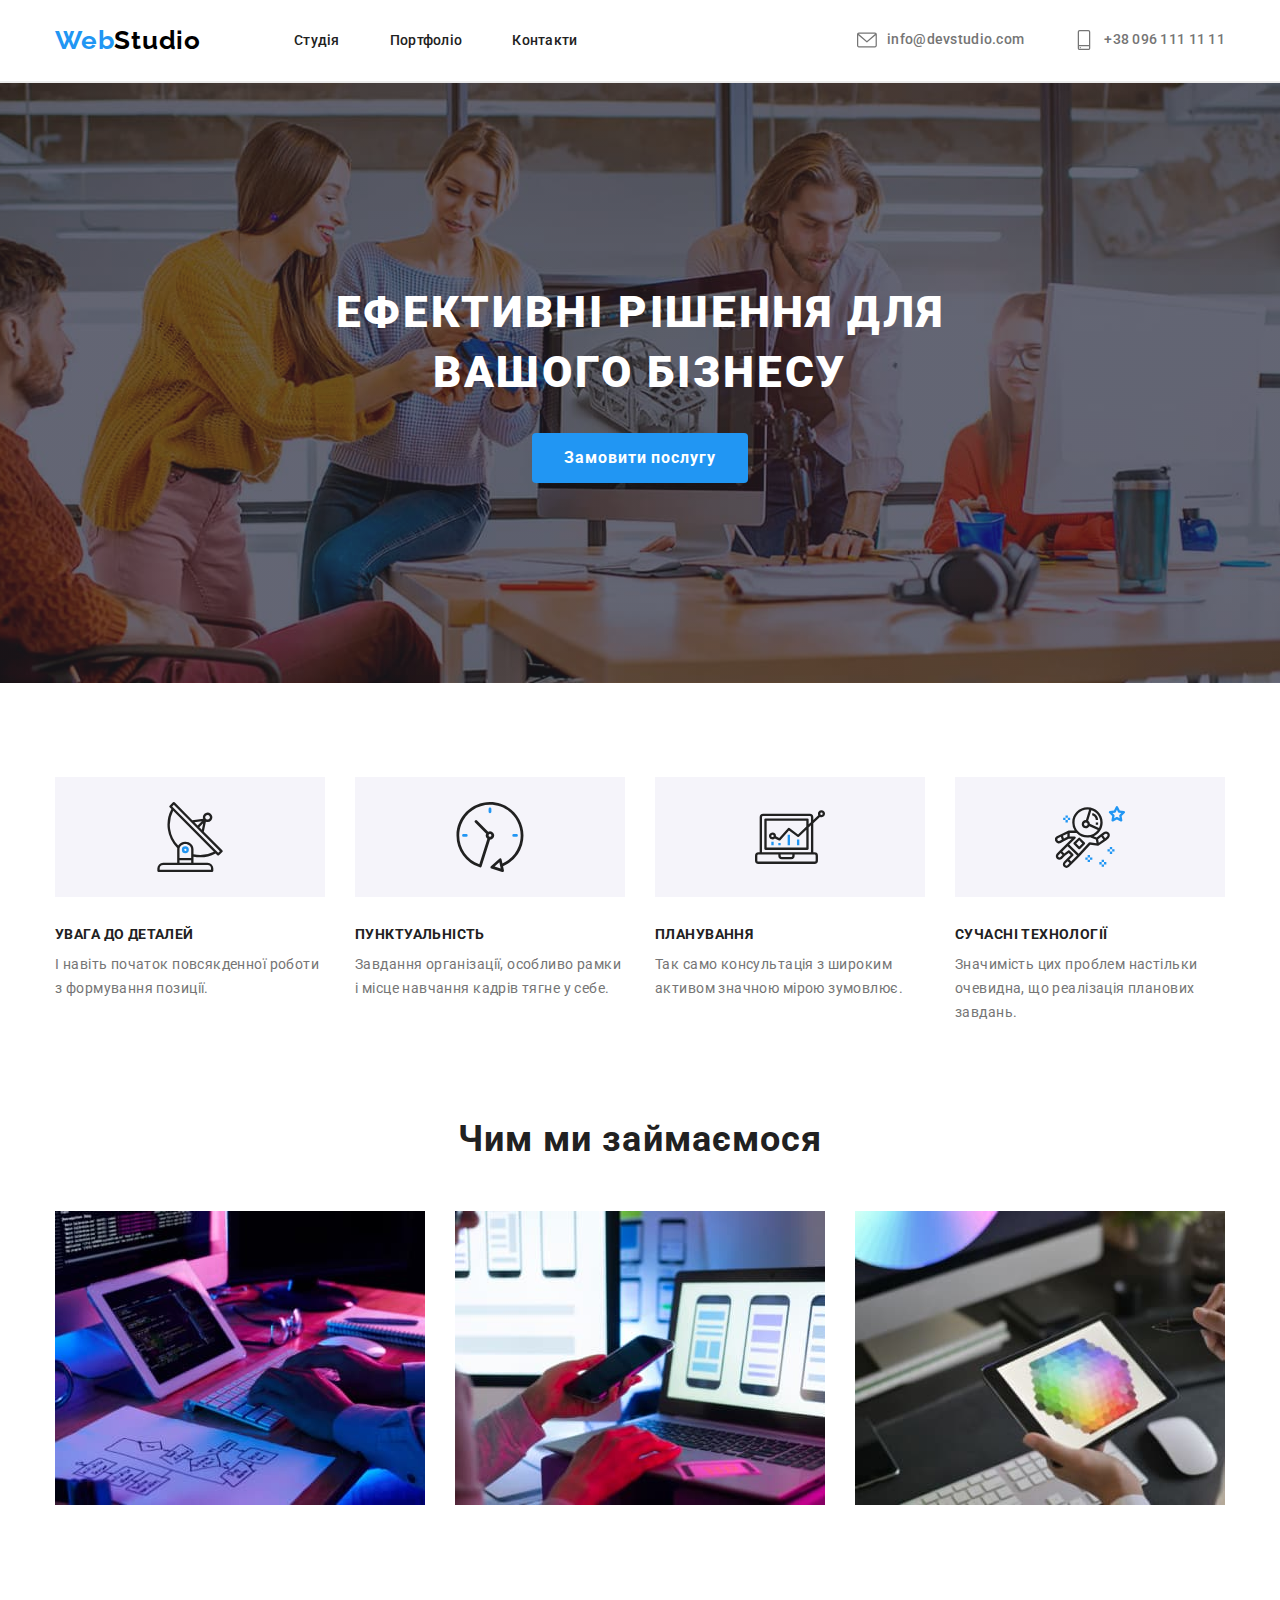
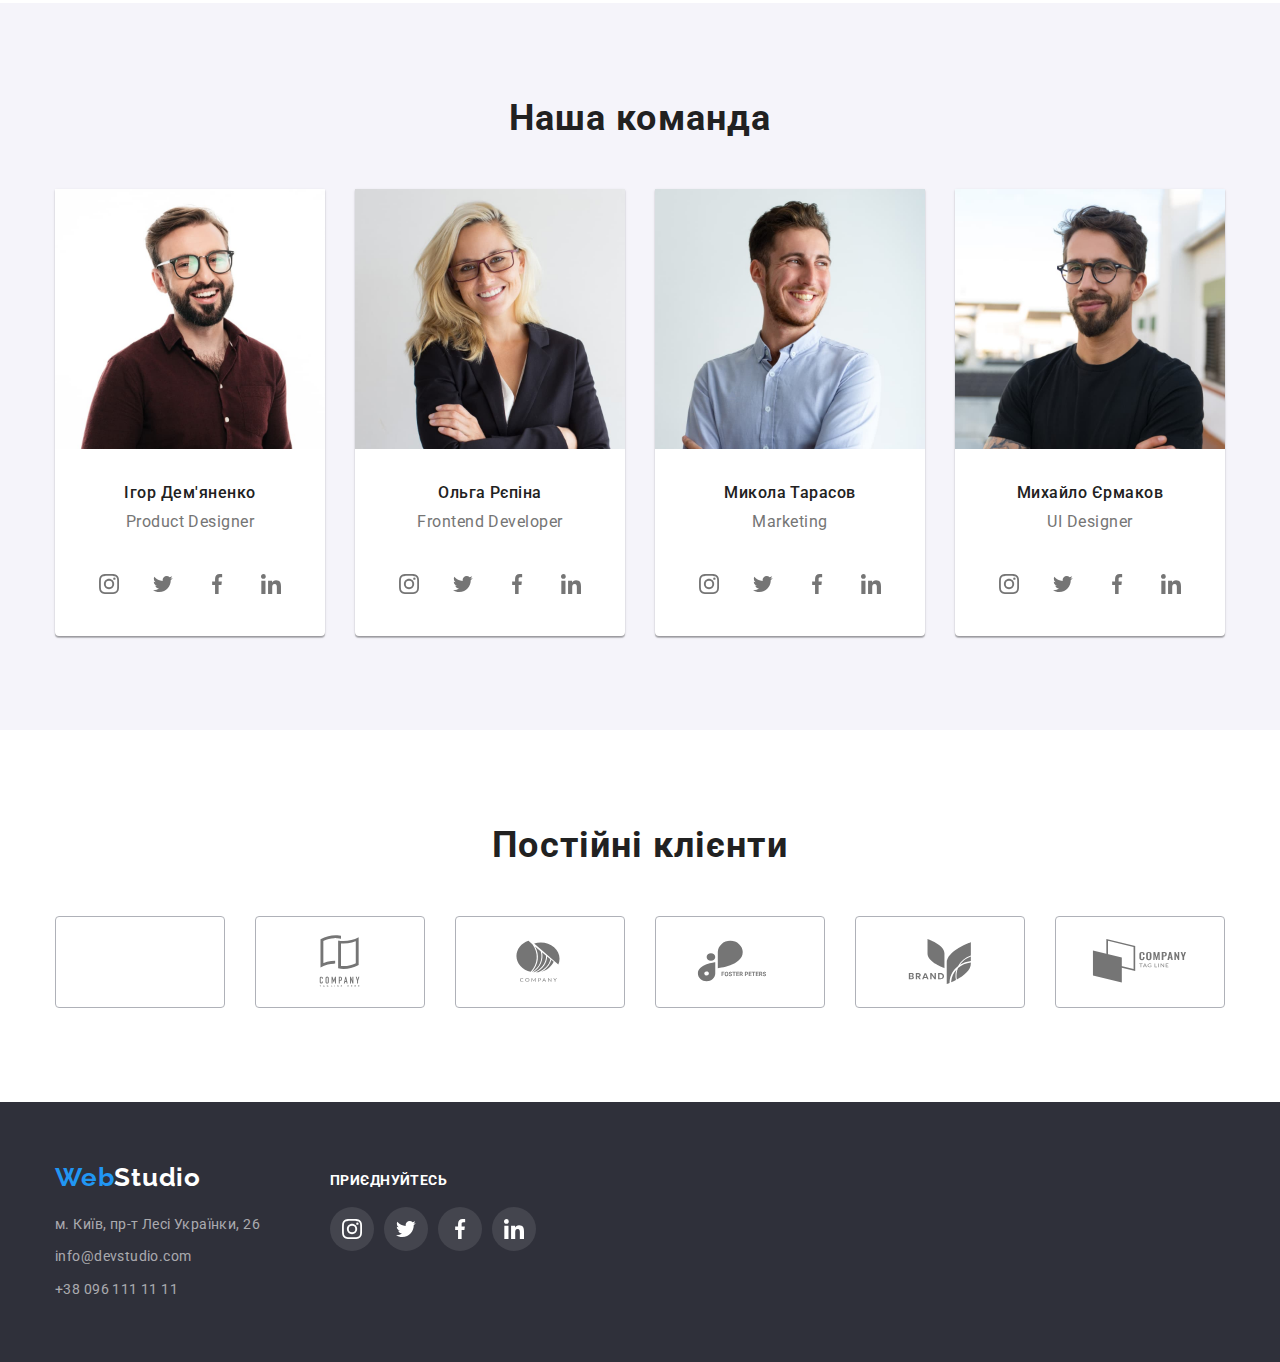
==== commit a1b64f92: "Усунення зауважень" ====
--- a/index.html
+++ b/index.html
@@ -1,416 +1,377 @@
 <!DOCTYPE html>
 <html lang="uk">
-  <head>
-    <meta charset="UTF-8" />
-    <meta http-equiv="X-UA-Compatible" content="IE=edge" />
-    <meta name="viewport" content="width=device-width, initial-scale=1.0" />
-    <title>Document</title>
-    <link
-      href="https://fonts.googleapis.com/css2?family=Raleway:wght@700&family=Roboto:wght@400;500;700;900&display=swap"
-      rel="stylesheet"
-    />
-    <link
-      rel="stylesheet"
-      href="https://cdnjs.cloudflare.com/ajax/libs/modern-normalize/1.1.0/modern-normalize.min.css"
-    />
-    <link rel="stylesheet" href="./css/styles.css" />
-  </head>
-  <body>
-    <header class="header">
-      <div class="container main-nav">
-        <!-- Назва компанії.Перехід на головну сторінку сайту -->
-        <a href="./index.html" class="logo">Web<span class="black">Studio</span></a>
-        <!-- Перехід на інші сторінки сайту -->
-        <nav class="site-nav">
-          <ul class="navigation">
-            <li class="page"><a href="#" class="link">Студія</a></li>
-            <li class="page"><a href="./portfolio.html" class="link">Портфоліо</a></li>
-            <li class="page"><a href="#" class="link">Контакти</a></li>
-          </ul>
-        </nav>
-        <!-- Перехід на сторінки сайту з формою для листування та з'єднання скайпом -->
-        <ul class="contact">
-          <li class="data">
-            <a href="mailto:info@devstudio.com" class="contact-link">
-              <svg class="icon" width="16" height="12">
-                <use href="./images/icons2.svg#icon-envelope"></use></svg>info@devstudio.com</a>
-          </li>
-          <li class="data">
-            <a href="tel:+380961111111" class="contact-link">
-              <svg class="icon" width="10" height="16">
-                <use href="./images/icons2.svg#icon-smartphone"></use></svg>+38 096 111 11 11</a>
-          </li>
-        </ul>
-      </div>
-    </header>
-
-    <!-- Унікальний контент сторінки -->
-    <main>
-      <!-- Банер-->
-      <section class="section banner">
-        <div class="container">
-          <h1 class="banner-text">
-            Ефективні рішення для <br />
-            вашого бізнесу
-          </h1>
-          <!-- Форма замовлення на сторінці без переходу на іншу-->
-          <button type="button" class="order">Замовити послугу</button>
-        </div>
-      </section>
-
-      <!--Переваги.Заголовок не відображається -->
-      <section class="section">
-        <div class="container">
-          <h2 class="block-title">Переваги</h2>
-          <ul class="list">
-            <li class="card">
-              <div class="box">
-                <svg class="icon" width="70" height="70">
-                  <use href="./images/icons2.svg#icon-antenna-1"></use>
-                </svg>
-              </div>
-              <h3 class="advantage">УВАГА ДО ДЕТАЛЕЙ</h3>
-              <p class="text">І навіть початок повсякденної роботи з формування позиції.</p>
+
+<head>
+  <meta charset="UTF-8" />
+  <meta http-equiv="X-UA-Compatible" content="IE=edge" />
+  <meta name="viewport" content="width=device-width, initial-scale=1.0" />
+  <title>Document</title>
+  <link href="https://fonts.googleapis.com/css2?family=Raleway:wght@700&family=Roboto:wght@400;500;700;900&display=swap"
+    rel="stylesheet" />
+  <link rel="stylesheet"
+    href="https://cdnjs.cloudflare.com/ajax/libs/modern-normalize/1.1.0/modern-normalize.min.css" />
+  <link rel="stylesheet" href="./css/styles.css" />
+</head>
+
+<body>
+  <header class="header">
+    <div class="container main-nav">
+      <!-- Назва компанії.Перехід на головну сторінку сайту -->
+      <a href="./index.html" class="logo">Web<span class="black">Studio</span></a>
+      <!-- Перехід на інші сторінки сайту -->
+      <nav class="site-nav">
+        <ul class="navigation">
+          <li class="page"><a href="#" class="link">Студія</a></li>
+          <li class="page"><a href="./portfolio.html" class="link">Портфоліо</a></li>
+          <li class="page"><a href="#" class="link">Контакти</a></li>
+        </ul>
+      </nav>
+      <!-- Перехід на сторінки сайту з формою для листування та з'єднання скайпом -->
+      <ul class="contact">
+        <li class="data">
+          <a href="mailto:info@devstudio.com" class="contact-link">
+            <svg class="icon" width="16" height="12">
+              <use href="./images/icons2.svg#icon-envelope"></use>
+            </svg>info@devstudio.com</a>
+        </li>
+        <li class="data">
+          <a href="tel:+380961111111" class="contact-link">
+            <svg class="icon" width="10" height="16">
+              <use href="./images/icons2.svg#icon-smartphone"></use>
+            </svg>+38 096 111 11 11</a>
+        </li>
+      </ul>
+    </div>
+  </header>
+
+  <!-- Унікальний контент сторінки -->
+  <main>
+    <!-- Банер-->
+    <section class="section banner">
+      <div class="container">
+        <h1 class="banner-text">
+          Ефективні рішення для <br />
+          вашого бізнесу
+        </h1>
+        <!-- Форма замовлення на сторінці без переходу на іншу-->
+        <button type="button" class="order">Замовити послугу</button>
+      </div>
+    </section>
+
+    <!--Переваги.Заголовок не відображається -->
+    <section class="section">
+      <div class="container">
+        <h2 class="block-title">Переваги</h2>
+        <ul class="list">
+          <li class="card">
+            <div class="box">
+              <svg class="icon" width="70" height="70">
+                <use href="./images/icons2.svg#icon-antenna-1"></use>
+              </svg>
+            </div>
+            <h3 class="advantage">УВАГА ДО ДЕТАЛЕЙ</h3>
+            <p class="text">І навіть початок повсякденної роботи з формування позиції.</p>
+          </li>
+          <li class="card">
+            <div class="box">
+              <svg class="icon" width="70" height="70">
+                <use href="./images/icons2.svg#icon-clock-1"></use>
+              </svg>
+            </div>
+            <h3 class="advantage">ПУНКТУАЛЬНІСТЬ</h3>
+            <p class="text">
+              Завдання організації, особливо рамки і місце навчання кадрів тягне у себе.
+            </p>
+          </li>
+          <li class="card">
+            <div class="box">
+              <svg class="icon" width="70" height="70">
+                <use href="./images/icons2.svg#icon-diagram-1"></use>
+              </svg>
+            </div>
+            <h3 class="advantage">ПЛАНУВАННЯ</h3>
+            <p class="text">Так само консультація з широким активом значною мірою зумовлює.</p>
+          </li>
+          <li class="card">
+            <div class="box">
+              <svg class="icon" width="70" height="70">
+                <use href="./images/icons2.svg#icon-astronaut-1"></use>
+              </svg>
+            </div>
+            <h3 class="advantage">СУЧАСНІ ТЕХНОЛОГІЇ</h3>
+            <p class="text">
+              Значимість цих проблем настільки очевидна, що реалізація планових завдань.
+            </p>
+          </li>
+        </ul>
+        <!--Сфера діяльності-->
+        <h2 class="text-title">Чим ми займаємося</h2>
+        <ul class="proces">
+          <li class="photo">
+            <img src="./images/imga.jpg" alt="Робота за комп'ютером" width="370" height="294" />
+          </li>
+          <li class="photo">
+            <img src="./images/imgb.jpg" alt="Робота з ноутбуком та телефоном" width="370" height="294" />
+          </li>
+          <li class="photo">
+            <img src="./images/imgc.jpg" alt="Робота з планшетом" width="370" height="294" />
+          </li>
+        </ul>
+      </div>
+    </section>
+
+    <!-- Наша команда -->
+    <section class="section team-board">
+      <div class="container">
+        <h2 class="text-title">Наша команда</h2>
+        <ul class="team-card">
+          <li class="file">
+            <img class="team-photo" src="./images/imgd.jpg" alt="Ігор Дем'яненко" width="270" height="260" />
+            <h3 class="name">Ігор Дем'яненко</h3>
+            <p class="career" lang="en">Product Designer</p>
+            <!-- Посилання на соціальні мережи -->
+            <ul class="social">
+              <li>
+                <a class="item-link" href="#" target="_blank" rel="noopener noreferrer"><svg class="link" width="20"
+                    height="20">
+                    <use href="./images/icons2.svg#icon-instagram"></use>
+                  </svg>
+                </a>
+              </li>
+              <li>
+                <a class="item-link" href="#" target="_blank" rel="noopener noreferrer"><svg class="link" width="20"
+                    height="20">
+                    <use href="./images/icons2.svg#icon-twitter"></use>
+                  </svg>
+                </a>
+              </li>
+              <li>
+                <a class="item-link" href="#" target="_blank" rel="noopener noreferrer"><svg class="link" width="20"
+                    height="20">
+                    <use href="./images/icons2.svg#icon-facebook"></use>
+                  </svg>
+                </a>
+              </li>
+              <li>
+                <a class="item-link" href="#" target="_blank" rel="noopener noreferrer"><svg class="link" width="20"
+                    height="20">
+                    <use href="./images/icons2.svg#icon-linkedin-1"></use>
+                  </svg>
+                </a>
+              </li>
+            </ul>
+          </li>
+
+          <li class="file">
+            <img class="team-photo" src="./images/imge.jpg" alt="Ольга Рєпіна" width="270" height="260" />
+            <h3 class="name">Ольга Рєпіна</h3>
+            <p class="career" lang="en">Frontend Developer</p>
+            <!-- Посилання на соціальні мережи -->
+            <ul class="social">
+              <li>
+                <a class="item-link" href="#" target="_blank" rel="noopener noreferrer"><svg class="link" width="20"
+                    height="20">
+                    <use href="./images/icons2.svg#icon-instagram"></use>
+                  </svg>
+                </a>
+              </li>
+              <li>
+                <a class="item-link" href="#" target="_blank" rel="noopener noreferrer"><svg class="link" width="20"
+                    height="20">
+                    <use href="./images/icons2.svg#icon-twitter"></use>
+                  </svg>
+                </a>
+              </li>
+              <li>
+                <a class="item-link" href="#" target="_blank" rel="noopener noreferrer"><svg class="link" width="20"
+                    height="20">
+                    <use href="./images/icons2.svg#icon-facebook"></use>
+                  </svg>
+                </a>
+              </li>
+              <li>
+                <a class="item-link" href="#" target="_blank" rel="noopener noreferrer"><svg class="link" width="20"
+                    height="20">
+                    <use href="./images/icons2.svg#icon-linkedin-1"></use>
+                  </svg>
+                </a>
+              </li>
+            </ul>
+          </li>
+
+          <li class="file">
+            <img class="team-photo" src="./images/imgf.jpg" alt="Микола Тарасов" width="270" height="260" />
+            <h3 class="name">Микола Тарасов</h3>
+            <p class="career" lang="en">Marketing</p>
+            <!-- Посилання на соціальні мережи -->
+            <ul class="social">
+              <li>
+                <a class="item-link" href="#" target="_blank" rel="noopener noreferrer"><svg class="link" width="20"
+                    height="20">
+                    <use href="./images/icons2.svg#icon-instagram"></use>
+                  </svg>
+                </a>
+              </li>
+              <li>
+                <a class="item-link" href="#" target="_blank" rel="noopener noreferrer"><svg class="link" width="20"
+                    height="20">
+                    <use href="./images/icons2.svg#icon-twitter"></use>
+                  </svg>
+                </a>
+              </li>
+              <li>
+                <a class="item-link" href="#" target="_blank" rel="noopener noreferrer"><svg class="link" width="20"
+                    height="20">
+                    <use href="./images/icons2.svg#icon-facebook"></use>
+                  </svg>
+                </a>
+              </li>
+              <li>
+                <a class="item-link" href="#" target="_blank" rel="noopener noreferrer"><svg class="link" width="20"
+                    height="20">
+                    <use href="./images/icons2.svg#icon-linkedin-1"></use>
+                  </svg>
+                </a>
+              </li>
+            </ul>
+          </li>
+
+          <li class="file">
+            <img class="team-photo" src="./images/imgj.jpg" alt="Михайло Єрмаков" width="270" height="260" />
+            <h3 class="name">Михайло Єрмаков</h3>
+            <p class="career" lang="en">UI Designer</p>
+            <!-- Посилання на соціальні мережи -->
+            <ul class="social">
+              <li>
+                <a class="item-link" href="#" target="_blank" rel="noopener noreferrer"><svg class="link" width="20"
+                    height="20">
+                    <use href="./images/icons2.svg#icon-instagram"></use>
+                  </svg>
+                </a>
+              </li>
+              <li>
+                <a class="item-link" href="#" target="_blank" rel="noopener noreferrer"><svg class="link" width="20"
+                    height="20">
+                    <use href="./images/icons2.svg#icon-twitter"></use>
+                  </svg>
+                </a>
+              </li>
+              <li>
+                <a class="item-link" href="#" target="_blank" rel="noopener noreferrer"><svg class="link" width="20"
+                    height="20">
+                    <use href="./images/icons2.svg#icon-facebook"></use>
+                  </svg>
+                </a>
+              </li>
+              <li>
+                <a class="item-link" href="#" target="_blank" rel="noopener noreferrer"><svg class="link" width="20"
+                    height="20">
+                    <use href="./images/icons2.svg#icon-linkedin-1"></use>
+                  </svg>
+                </a>
+              </li>
+            </ul>
+          </li>
+        </ul>
+      </div>
+    </section>
+
+    <!-- Логотипи компаній постійних клієнтів -->
+    <section class="section">
+      <div class="container">
+        <h2 class="text-title">Постійні клієнти</h2>
+        <ul class="clients">
+          <li>
+            <a class="logo-link" href="#"><svg class="" width="106" height="60">
+                <use href="./images/icons2.svg#icon-Logo"></use>
+              </svg></a>
+          </li>
+          <li>
+            <a class="logo-link" href="#"><svg class="" width="106" height="60">
+                <use href="./images/icons2.svg#icon-Logo-1"></use>
+              </svg></a>
+          </li>
+          <li>
+            <a class="logo-link" href="#"><svg class="" width="106" height="60">
+                <use href="./images/icons2.svg#icon-Logo-2"></use>
+              </svg></a>
+          </li>
+          <li>
+            <a class="logo-link" href="#"><svg class="" width="106" height="60">
+                <use href="./images/icons2.svg#icon-Logo-3"></use>
+              </svg></a>
+          </li>
+          <li>
+            <a class="logo-link" href="#"><svg class="" width="106" height="60">
+                <use href="./images/icons2.svg#icon-Logo-4"></use>
+              </svg></a>
+          </li>
+          <li>
+            <a class="logo-link" href="#"><svg class="" width="106" height="60">
+                <use href="./images/icons2.svg#icon-Logo-5"></use>
+              </svg></a>
+          </li>
+        </ul>
+      </div>
+    </section>
+  </main>
+
+  <!-- Контакти -->
+  <footer class="footer">
+    <div class="container info">
+      <div class="box-v2">
+        <a href="./index.html" class="logo">Web<span class="white">Studio</span></a>
+        <address>
+          <ul class="address">
+            <li class="point">
+              <a href="https://www.google.com/maps/d/viewer?mid=10uSM3H-mIU3GznYo2szRIEphczw&hl=en_US&ll=50.42732700000001%2C30.538092&z=17"
+                target="_blank" rel="noopener noreferrer" class="link-contacts">м. Київ, пр-т Лесі Українки, 26</a>
             </li>
-            <li class="card">
-              <div class="box">
-                <svg class="icon" width="70" height="70">
-                  <use href="./images/icons2.svg#icon-clock-1"></use>
-                </svg>
-              </div>
-              <h3 class="advantage">ПУНКТУАЛЬНІСТЬ</h3>
-              <p class="text">
-                Завдання організації, особливо рамки і місце навчання кадрів тягне у себе.
-              </p>
+            <li class="point">
+              <a href="mailto:info@devstudio.com " class="link-contacts">info@devstudio.com</a>
             </li>
-            <li class="card">
-              <div class="box">
-                <svg class="icon" width="70" height="70">
-                  <use href="./images/icons2.svg#icon-diagram-1"></use>
-                </svg>
-              </div>
-              <h3 class="advantage">ПЛАНУВАННЯ</h3>
-              <p class="text">Так само консультація з широким активом значною мірою зумовлює.</p>
-            </li>
-            <li class="card">
-              <div class="box">
-                <svg class="icon" width="70" height="70">
-                  <use href="./images/icons2.svg#icon-astronaut-1"></use>
-                </svg>
-              </div>
-              <h3 class="advantage">СУЧАСНІ ТЕХНОЛОГІЇ</h3>
-              <p class="text">
-                Значимість цих проблем настільки очевидна, що реалізація планових завдань.
-              </p>
+            <li class="point">
+              <a href="tel:+380961111111" class="link-contacts">+38 096 111 11 11</a>
             </li>
           </ul>
-          <!--Сфера діяльності-->
-          <h2 class="text-title">Чим ми займаємося</h2>
-          <ul class="proces">
-            <li class="photo">
-              <img src="./images/imga.jpg" alt="Робота за комп'ютером" width="370" height="294" />
-            </li>
-            <li class="photo">
-              <img
-                src="./images/imgb.jpg"
-                alt="Робота з ноутбуком та телефоном"
-                width="370"
-                height="294"
-              />
-            </li>
-            <li class="photo">
-              <img src="./images/imgc.jpg" alt="Робота з планшетом" width="370" height="294" />
-            </li>
-          </ul>
-        </div>
-      </section>
-
-      <!-- Наша команда -->
-      <section class="section team-board">
-        <div class="container">
-          <h2 class="text-title">Наша команда</h2>
-          <ul class="team-card">
-            <li class="file">
-              <img
-                class="team-photo"
-                src="./images/imgd.jpg"
-                alt="Ігор Дем'яненко"
-                width="270"
-                height="260"
-              />
-              <h3 class="name">Ігор Дем'яненко</h3>
-              <p class="career" lang="en">Product Designer</p>
-              <!-- Посилання на соціальні мережи -->
-              <ul class="social">
-                <li>
-                  <a class="item-link" href="#" target="_blank" rel="noopener noreferrer"
-                    ><svg class="link" width="20" height="20">
-                      <use href="./images/icons2.svg#icon-instagram"></use>
-                    </svg>
-                  </a>
-                </li>
-                <li>
-                  <a class="item-link" href="#" target="_blank" rel="noopener noreferrer"
-                    ><svg class="link" width="20" height="20">
-                      <use href="./images/icons2.svg#icon-twitter"></use>
-                    </svg>
-                  </a>
-                </li>
-                <li>
-                  <a class="item-link" href="#" target="_blank" rel="noopener noreferrer"
-                    ><svg class="link" width="20" height="20">
-                      <use href="./images/icons2.svg#icon-facebook"></use>
-                    </svg>
-                  </a>
-                </li>
-                <li>
-                  <a class="item-link" href="#" target="_blank" rel="noopener noreferrer"
-                    ><svg class="link" width="20" height="20">
-                      <use href="./images/icons2.svg#icon-linkedin-1"></use>
-                    </svg>
-                  </a>
-                </li>
-              </ul>
-            </li>
-
-            <li class="file">
-              <img
-                class="team-photo"
-                src="./images/imge.jpg"
-                alt="Ольга Рєпіна"
-                width="270"
-                height="260"
-              />
-              <h3 class="name">Ольга Рєпіна</h3>
-              <p class="career" lang="en">Frontend Developer</p>
-              <!-- Посилання на соціальні мережи -->
-              <ul class="social">
-                <li>
-                  <a class="item-link" href="#" target="_blank" rel="noopener noreferrer"
-                    ><svg class="link" width="20" height="20">
-                      <use href="./images/icons2.svg#icon-instagram"></use>
-                    </svg>
-                  </a>
-                </li>
-                <li>
-                  <a class="item-link" href="#" target="_blank" rel="noopener noreferrer"
-                    ><svg class="link" width="20" height="20">
-                      <use href="./images/icons2.svg#icon-twitter"></use>
-                    </svg>
-                  </a>
-                </li>
-                <li>
-                  <a class="item-link" href="#" target="_blank" rel="noopener noreferrer"
-                    ><svg class="link" width="20" height="20">
-                      <use href="./images/icons2.svg#icon-facebook"></use>
-                    </svg>
-                  </a>
-                </li>
-                <li>
-                  <a class="item-link" href="#" target="_blank" rel="noopener noreferrer"
-                    ><svg class="link" width="20" height="20">
-                      <use href="./images/icons2.svg#icon-linkedin-1"></use>
-                    </svg>
-                  </a>
-                </li>
-              </ul>
-            </li>
-
-            <li class="file">
-              <img
-                class="team-photo"
-                src="./images/imgf.jpg"
-                alt="Микола Тарасов"
-                width="270"
-                height="260"
-              />
-              <h3 class="name">Микола Тарасов</h3>
-              <p class="career" lang="en">Marketing</p>
-              <!-- Посилання на соціальні мережи -->
-              <ul class="social">
-                <li>
-                  <a class="item-link" href="#" target="_blank" rel="noopener noreferrer"
-                    ><svg class="link" width="20" height="20">
-                      <use href="./images/icons2.svg#icon-instagram"></use>
-                    </svg>
-                  </a>
-                </li>
-                <li>
-                  <a class="item-link" href="#" target="_blank" rel="noopener noreferrer"
-                    ><svg class="link" width="20" height="20">
-                      <use href="./images/icons2.svg#icon-twitter"></use>
-                    </svg>
-                  </a>
-                </li>
-                <li>
-                  <a class="item-link" href="#" target="_blank" rel="noopener noreferrer"
-                    ><svg class="link" width="20" height="20">
-                      <use href="./images/icons2.svg#icon-facebook"></use>
-                    </svg>
-                  </a>
-                </li>
-                <li>
-                  <a class="item-link" href="#" target="_blank" rel="noopener noreferrer"
-                    ><svg class="link" width="20" height="20">
-                      <use href="./images/icons2.svg#icon-linkedin-1"></use>
-                    </svg>
-                  </a>
-                </li>
-              </ul>
-            </li>
-
-            <li class="file">
-              <img
-                class="team-photo"
-                src="./images/imgj.jpg"
-                alt="Михайло Єрмаков"
-                width="270"
-                height="260"
-              />
-              <h3 class="name">Михайло Єрмаков</h3>
-              <p class="career" lang="en">UI Designer</p>
-              <!-- Посилання на соціальні мережи -->
-              <ul class="social">
-                <li>
-                  <a class="item-link" href="#" target="_blank" rel="noopener noreferrer"
-                    ><svg class="link" width="20" height="20">
-                      <use href="./images/icons2.svg#icon-instagram"></use>
-                    </svg>
-                  </a>
-                </li>
-                <li>
-                  <a class="item-link" href="#" target="_blank" rel="noopener noreferrer"
-                    ><svg class="link" width="20" height="20">
-                      <use href="./images/icons2.svg#icon-twitter"></use>
-                    </svg>
-                  </a>
-                </li>
-                <li>
-                  <a class="item-link" href="#" target="_blank" rel="noopener noreferrer"
-                    ><svg class="link" width="20" height="20">
-                      <use href="./images/icons2.svg#icon-facebook"></use>
-                    </svg>
-                  </a>
-                </li>
-                <li>
-                  <a class="item-link" href="#" target="_blank" rel="noopener noreferrer"
-                    ><svg class="link" width="20" height="20">
-                      <use href="./images/icons2.svg#icon-linkedin-1"></use>
-                    </svg>
-                  </a>
-                </li>
-              </ul>
-            </li>
-          </ul>
-        </div>
-      </section>
-
-      <!-- Логотипи компаній постійних клієнтів -->
-      <section class="section">
-        <div class="container">
-          <h2 class="text-title">Постійні клієнти</h2>
-          <ul class="clients">
-            <li>
-              <a class="logo-link" href="#"
-                ><svg class="" width="106" height="60">
-                  <use href="./images/icons2.svg#icon-group-1"></use></svg
-              ></a>
-            </li>
-            <li>
-              <a class="logo-link" href="#"
-                ><svg class="" width="106" height="60">
-                  <use href="./images/icons2.svg#icon-group-2"></use></svg
-              ></a>
-            </li>
-            <li>
-              <a class="logo-link" href="#"
-                ><svg class="" width="106" height="60">
-                  <use href="./images/icons2.svg#icon-group-3"></use></svg
-              ></a>
-            </li>
-            <li>
-              <a class="logo-link" href="#"
-                ><svg class="" width="106" height="60">
-                  <use href="./images/icons2.svg#icon-group-4"></use></svg
-              ></a>
-            </li>
-            <li>
-              <a class="logo-link" href="#"
-                ><svg class="" width="106" height="60">
-                  <use href="./images/icons2.svg#icon-group-5"></use></svg
-              ></a>
-            </li>
-            <li>
-              <a class="logo-link" href="#"
-                ><svg class="" width="106" height="60">
-                  <use href="./images/icons2.svg#icon-group-6"></use></svg
-              ></a>
-            </li>
-          </ul>
-        </div>
-      </section>
-    </main>
-
-    <!-- Контакти -->
-    <footer class="footer">
-      <div class="container info">
-        <div class="box-v2">
-          <a href="./index.html" class="logo">Web<span class="white">Studio</span></a>
-          <address>
-            <ul class="address">
-              <li class="point">
-                <a
-                  href="https://www.google.com/maps/d/viewer?mid=10uSM3H-mIU3GznYo2szRIEphczw&hl=en_US&ll=50.42732700000001%2C30.538092&z=17"
-                  target="_blank"
-                  rel="noopener noreferrer"
-                  class="link-contacts"
-                  >м. Київ, пр-т Лесі Українки, 26</a
-                >
-              </li>
-              <li class="point">
-                <a href="mailto:info@devstudio.com " class="link-contacts">info@devstudio.com</a>
-              </li>
-              <li class="point">
-                <a href="tel:+380961111111" class="link-contacts">+38 096 111 11 11</a>
-              </li>
-            </ul>
-          </address>
-        </div>
-        <div class="box-v3">
-          <h4 class="social-text">приєднуйтесь</h4>
-          <!-- Посилання на соціальні мережи -->
-          <ul class="social-footer">
-            <li>
-              <a class="item-link" href="#" target="_blank" rel="noopener noreferrer"
-                ><svg class="link" width="20" height="20">
-                  <use href="./images/icons2.svg#icon-instagram"></use>
-                </svg>
-              </a>
-            </li>
-            <li>
-              <a class="item-link" href="#" target="_blank" rel="noopener noreferrer"
-                ><svg class="link" width="20" height="20">
-                  <use href="./images/icons2.svg#icon-twitter"></use>
-                </svg>
-              </a>
-            </li>
-            <li>
-              <a class="item-link" href="#" target="_blank" rel="noopener noreferrer"
-                ><svg class="link" width="20" height="20">
-                  <use href="./images/icons2.svg#icon-facebook"></use>
-                </svg>
-              </a>
-            </li>
-            <li>
-              <a class="item-link" href="#" target="_blank" rel="noopener noreferrer"
-                ><svg class="link" width="20" height="20">
-                  <use href="./images/icons2.svg#icon-linkedin-1"></use>
-                </svg>
-              </a>
-            </li>
-          </ul>
-        </div>
-      </div>
-    </footer>
-  </body>
-</html>
+        </address>
+      </div>
+      <div class="box-v3">
+        <h4 class="social-text">приєднуйтесь</h4>
+        <!-- Посилання на соціальні мережи -->
+        <ul class="social-footer">
+          <li>
+            <a class="item-link" href="#" target="_blank" rel="noopener noreferrer"><svg class="link" width="20"
+                height="20">
+                <use href="./images/icons2.svg#icon-instagram"></use>
+              </svg>
+            </a>
+          </li>
+          <li>
+            <a class="item-link" href="#" target="_blank" rel="noopener noreferrer"><svg class="link" width="20"
+                height="20">
+                <use href="./images/icons2.svg#icon-twitter"></use>
+              </svg>
+            </a>
+          </li>
+          <li>
+            <a class="item-link" href="#" target="_blank" rel="noopener noreferrer"><svg class="link" width="20"
+                height="20">
+                <use href="./images/icons2.svg#icon-facebook"></use>
+              </svg>
+            </a>
+          </li>
+          <li>
+            <a class="item-link" href="#" target="_blank" rel="noopener noreferrer"><svg class="link" width="20"
+                height="20">
+                <use href="./images/icons2.svg#icon-linkedin-1"></use>
+              </svg>
+            </a>
+          </li>
+        </ul>
+      </div>
+    </div>
+  </footer>
+</body>
+
+</html>--- a/css/styles.css
+++ b/css/styles.css
@@ -42,12 +42,14 @@
 }
 /*Header*/
 .header {
-  background-color: var(--main-background-color);
+  /* background-color: var(--main-background-color); */
+  border-bottom: 2px solid var(--borde-line-color);
+
 }
 .main-nav {
   display: flex;
   align-items: center;
-  border-bottom: 2px solid var(--borde-line-color);
+  /* border-bottom: 2px solid var(--borde-line-color); */
 }
 /* Logo */
 .logo {
@@ -104,14 +106,14 @@
 }
 .contact-link {
   display: flex;
-  align-items: flex-end;
+  align-items: center;
 }
 .data .icon {
   margin: 0;
   width: 20px;
   height: 20px;
   margin-right: 10px;
-  fill: var(--icon-color);
+  fill: currentColor;
 }
 .data .icon:hover,
 .data .icon:focus {
@@ -233,6 +235,7 @@
 .team-card .file {
   max-width: 270px;
   text-align: center;
+  background-color: var(--main-background-color);
   box-shadow: 0px 1px 3px rgba(0, 0, 0, 0.12), 0px 1px 1px rgba(0, 0, 0, 0.14),
     0px 2px 1px rgba(0, 0, 0, 0.2);
   border-radius: 0px 0px 4px 4px;
@@ -312,6 +315,7 @@
 .block {
   display: none;
 }
+
 /* Блок сортувальних кнопок */
 .btn {
   display: flex;
